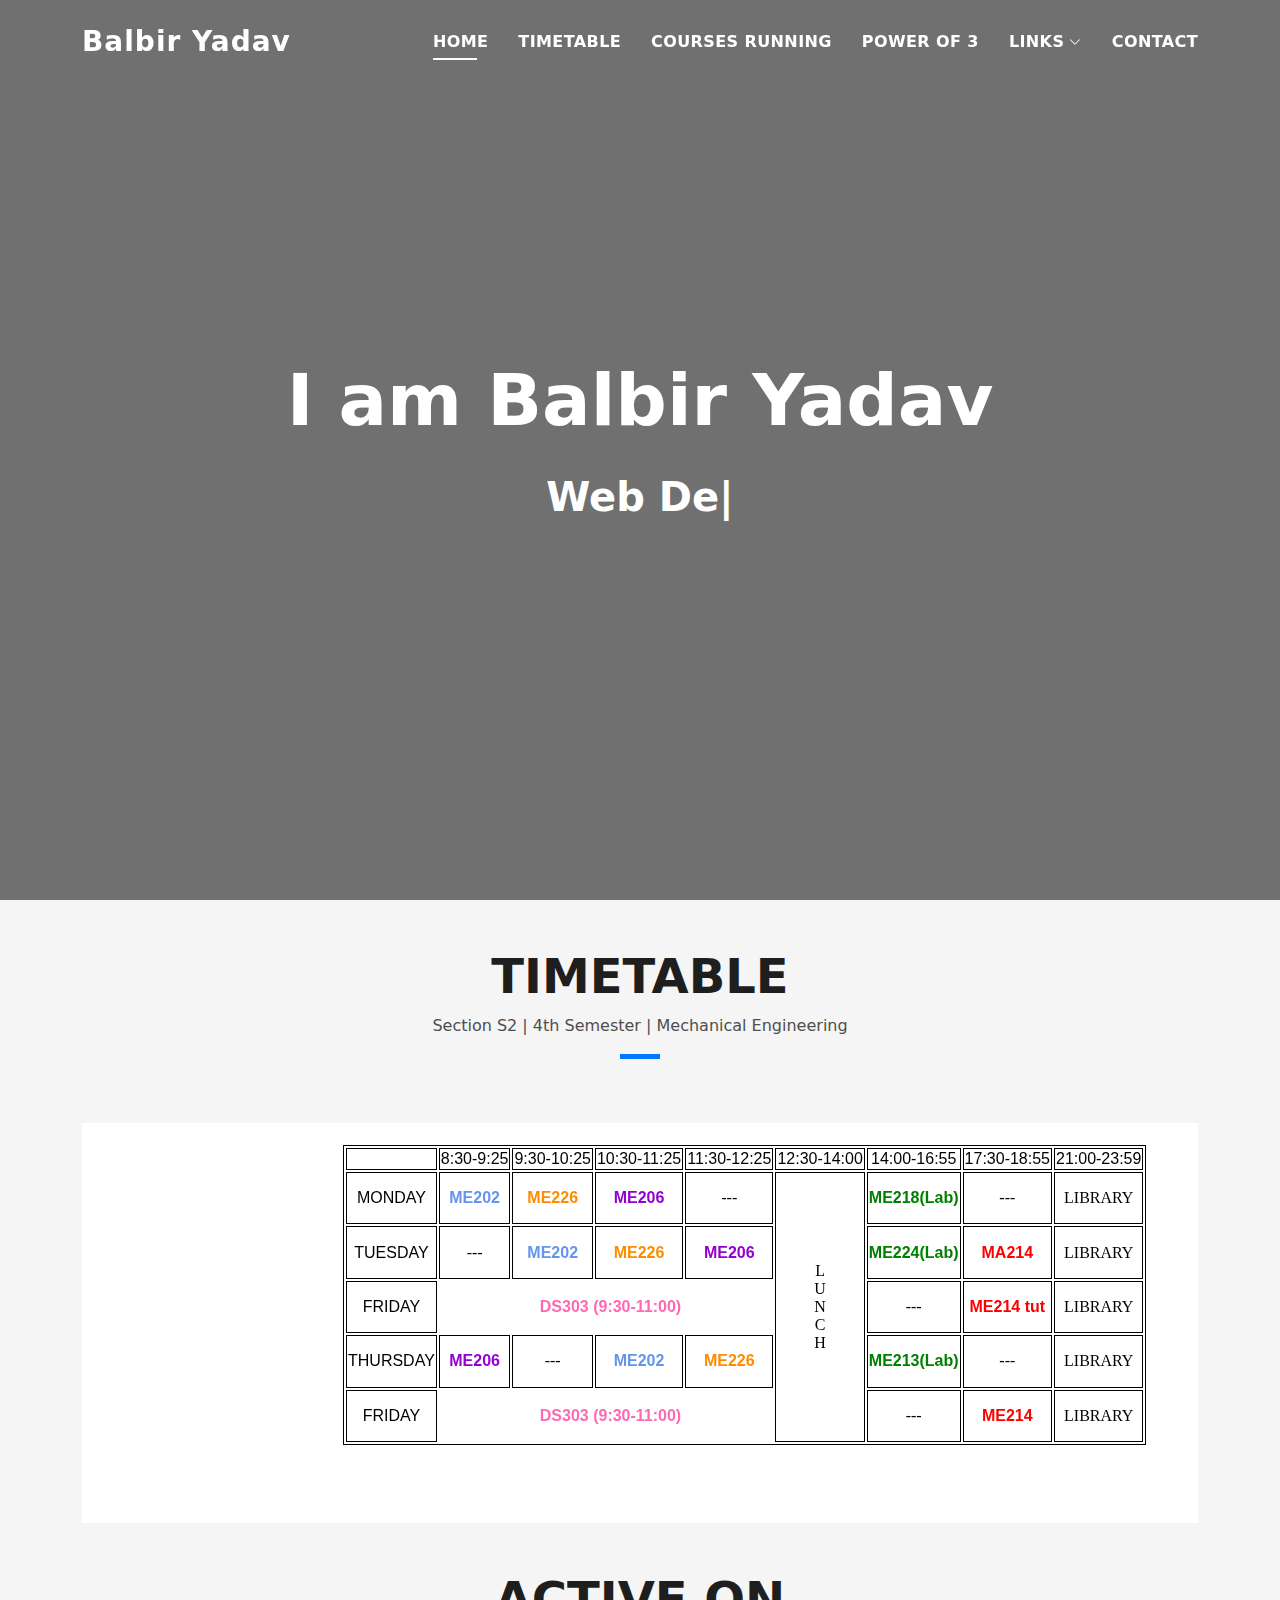
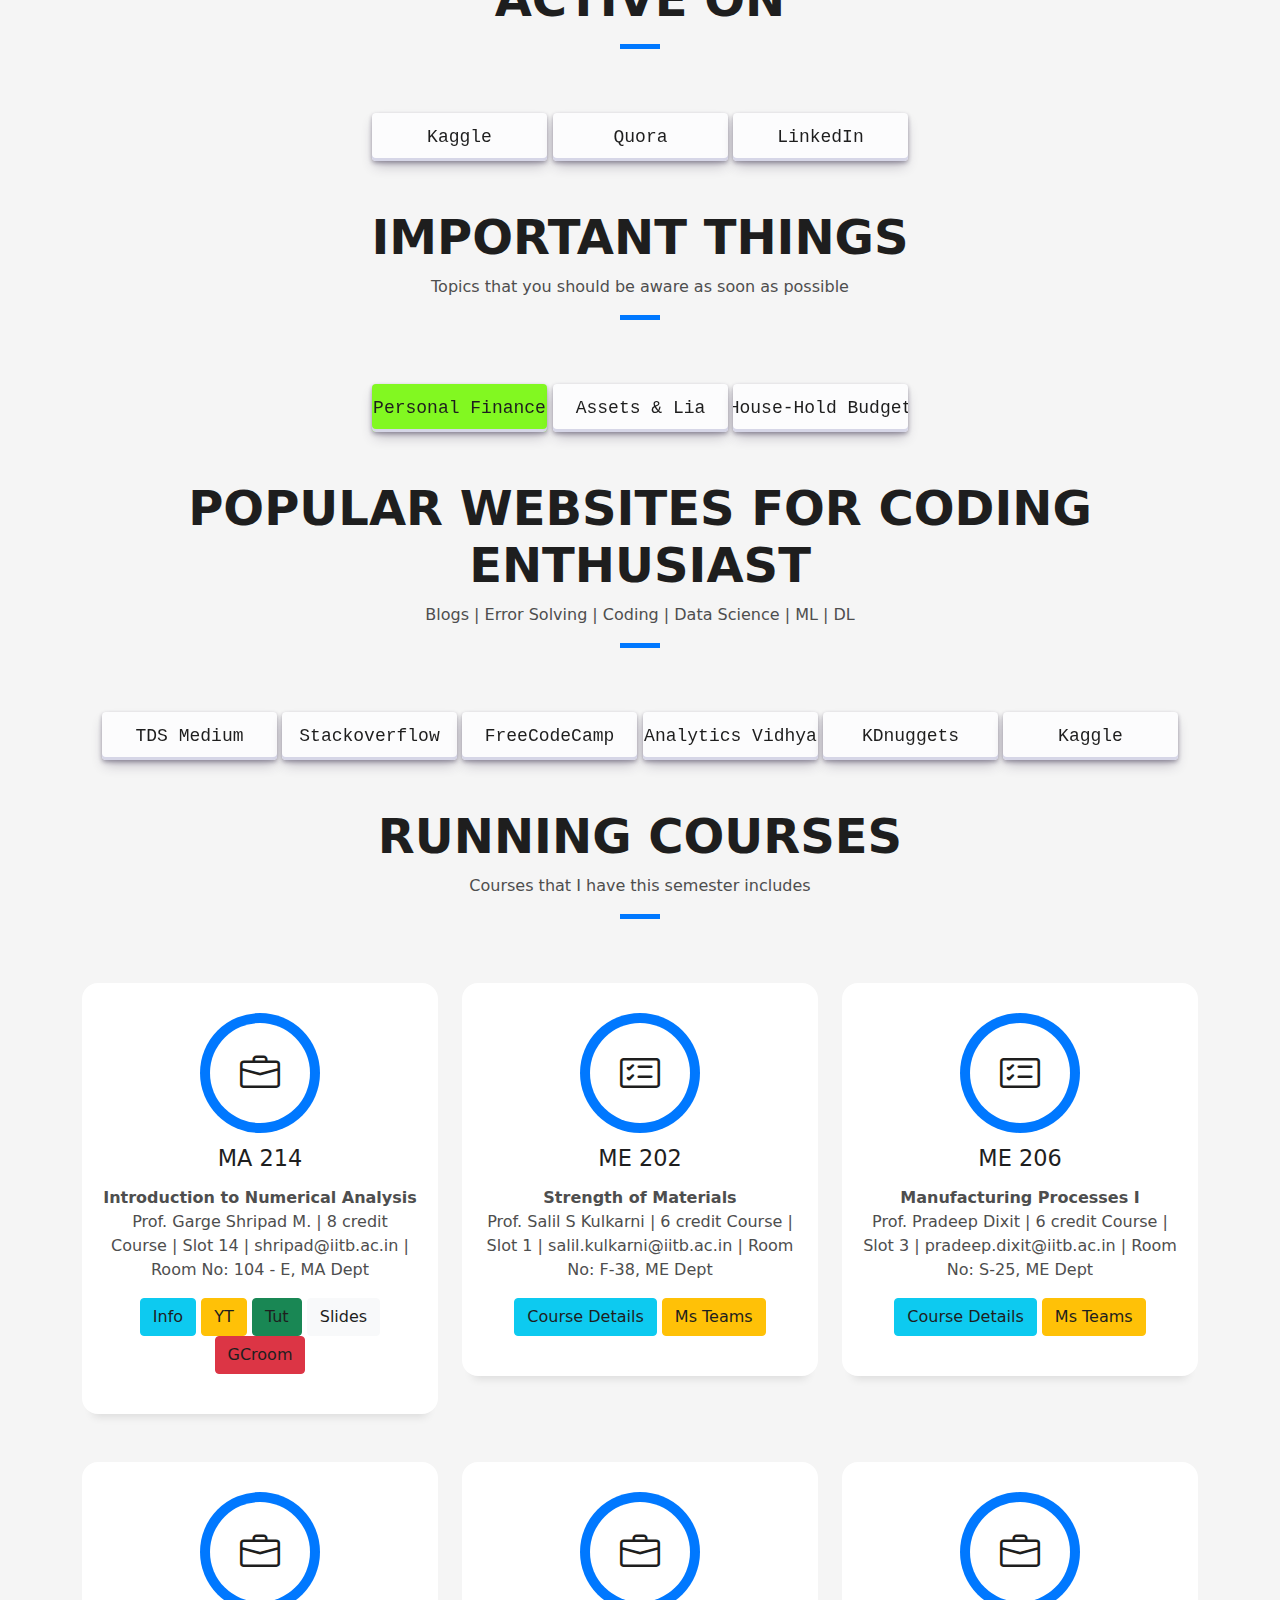
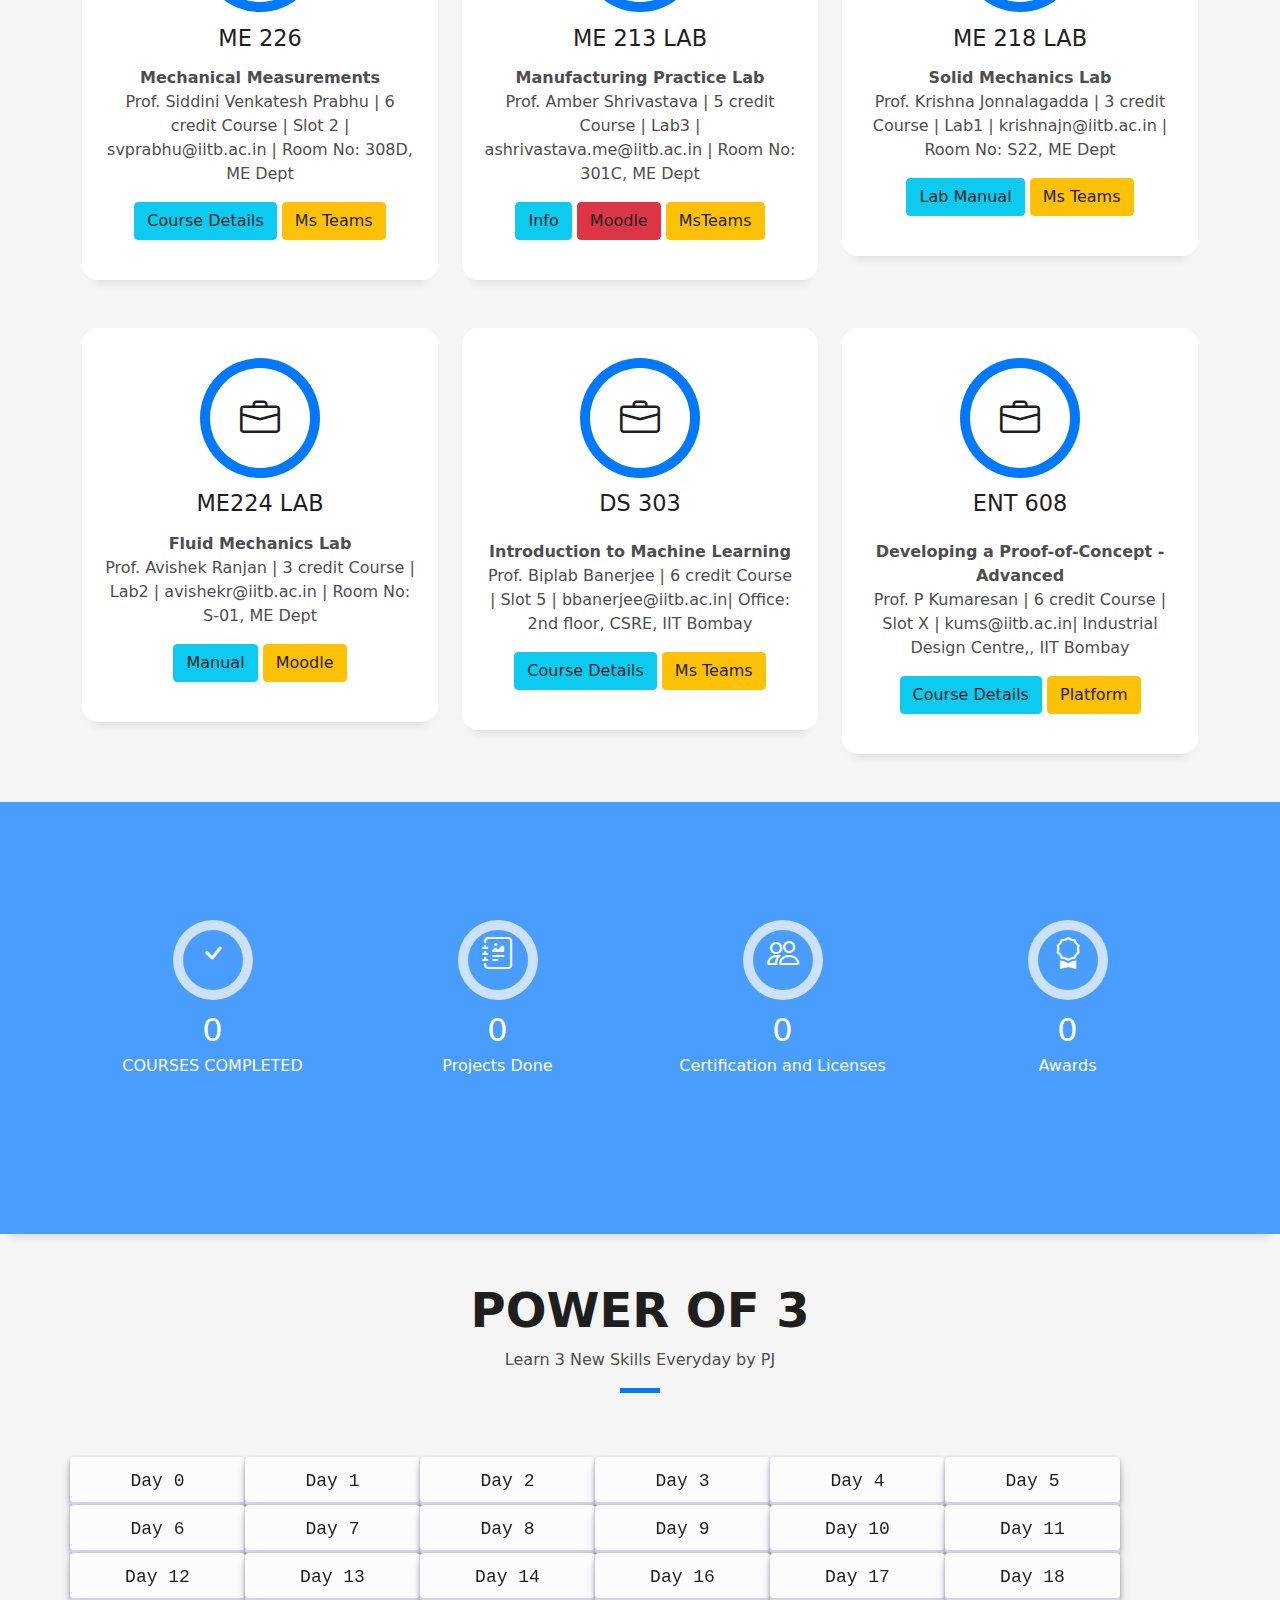
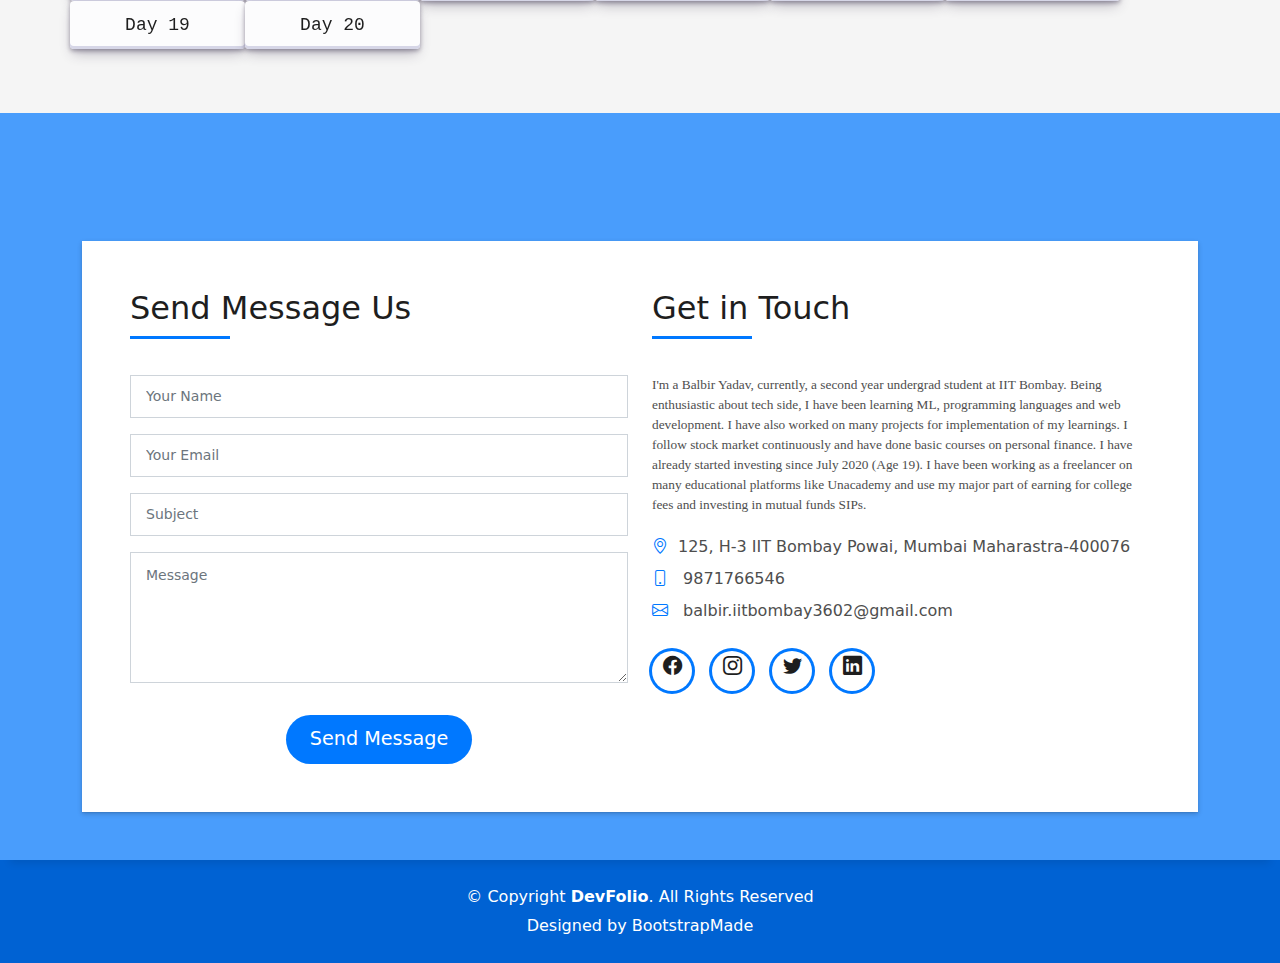
==== index.html @ 895560cc "project hosting" ====
<!DOCTYPE html>
<html lang="en">

<head>
  <meta charset="utf-8">
  <meta content="width=device-width, initial-scale=1.0" name="viewport">

  <title>Balbir Yadav</title>
  <meta content="" name="description">
  <meta content="" name="keywords">

  <!-- Favicons -->
  <link href="assets/img/favicon.png" rel="icon">
  <link href="assets/img/apple-touch-icon.png" rel="apple-touch-icon">

  <!-- Vendor CSS Files -->
  <link href="assets/vendor/bootstrap/css/bootstrap.min.css" rel="stylesheet">
  <link href="assets/vendor/bootstrap-icons/bootstrap-icons.css" rel="stylesheet">
  <link href="assets/vendor/glightbox/css/glightbox.min.css" rel="stylesheet">
  <link href="assets/vendor/swiper/swiper-bundle.min.css" rel="stylesheet">

  <!-- Template Main CSS File -->
  <link href="assets/css/style.css" rel="stylesheet">

  <script src="jquery.js"></script>
  <script>
    $(function () {
      $("#includedContent").load("Timetable.html");
    });
  </script>

</head>

<body>

  <!-- ======= Header ======= -->
  <header id="header" class="fixed-top">
    <div class="container d-flex align-items-center justify-content-between">

      <h1 class="logo"><a href="index.html">Balbir Yadav</a></h1>
      <!-- Uncomment below if you prefer to use an image logo -->
      <!-- <a href="index.html" class="logo"><img src="assets/img/logo.png" alt="" class="img-fluid"></a>-->

      <nav id="navbar" class="navbar">
        <ul>
          <li><a class="nav-link scrollto active" href="#hero">Home</a></li>
          <li><a class="nav-link scrollto " href="#timetable">Timetable</a></li>
          <li><a class="nav-link scrollto" href="#services">Courses Running</a></li>
          <li><a class="nav-link scrollto " href="#powerof3">Power of 3</a></li>
          <li class="dropdown"><a href="#"><span>Links</span> <i class="bi bi-chevron-down"></i></a>
            <ul>
              <li><a href="https://moodle.iitb.ac.in/">Moodle</a></li>
              <li class="dropdown"><a href="https://campus.placements.iitb.ac.in/"><span>Placement Cell</span> <i
                    class="bi bi-chevron-right"></i></a>
                <ul>
                  <li><a href="https://campus.placements.iitb.ac.in/">Resume Upload</a></li>
                  <li><a href="https://resume.devcom-iitb.org/login">RVP</a></li>
                  <li><a href="https://campus.placements.iitb.ac.in/blog/placement">Placement Blog</a></li>
                </ul>
              </li>
              <li><a href="">Moodle</a></li>
            </ul>
          </li>
        
          <li><a class="nav-link scrollto" href="#contact">Contact</a></li>
        </ul>
        <i class="bi bi-list mobile-nav-toggle"></i>
      </nav><!-- .navbar -->

    </div>
  </header><!-- End Header -->

  <!-- ======= Hero Section ======= -->
  <div id="hero" class="hero route bg-image" style="background-image: url(assets/img/hero-bg.jpg)">
    <div class="overlay-itro"></div>
    <div class="hero-content display-table">
      <div class="table-cell">
        <div class="container">
          <!--<p class="display-6 color-d">Hello, world!</p>-->
          <h1 class="hero-title mb-4">I am Balbir Yadav</h1>
          <p class="hero-subtitle"><span class="typed"
              data-typed-items="Web Developer, Coder, Freelencer,Data Analyst, Investor, Quoran, Unacademy Educator"></span>
          </p>
          <!-- <p class="pt-3"><a class="btn btn-primary btn js-scroll px-4" href="#about" role="button">Learn More</a></p> -->
        </div>
      </div>
    </div>
  </div><!-- End Hero Section -->

  <main id="main">

    <section id="timetable" class="services-mf pt-5 route">
      <div class="container">
        <div class="row">
          <div class="col-sm-12">
            <div class="title-box text-center">
              <h5 class="title-a">
                Timetable
              </h5>
              <p class="subtitle-a">
                Section S2 | 4th Semester | Mechanical Engineering
              </p>
              <div class="line-mf"></div>
            </div>
          </div>
          <iframe src="Timetable.html" seamless height="400px"></iframe>
        </div>
      </div>
    </section>

    <section id="timetable" class="services-mf pt-5 route">
      <div class="container">
        <div class="row">
          <div class="col-sm-12">
            <div class="title-box text-center">
              <h5 class="title-a">
                Active On
              </h5>
              <p class="subtitle-a">
                
              </p>
              <div class="line-mf"></div>
            </div>
          </div>
          <center>      
          <button class="button-30" role="button"><a href="https://www.kaggle.com/">Kaggle</a></button>
          <button class="button-30" role="button"><a href="https://www.quora.com/profile/Balbir-Yadav-28">Quora</a></button>
          <button class="button-30" role="button"><a href="https://www.linkedin.com/in/balbir-yadav-9775bb1b3/">LinkedIn</a></button>
        </center>

        </div>
      </div>
    </section>

    <section id="timetable" class="services-mf pt-5 route">
      <div class="container">
        <div class="row">
          <div class="col-sm-12">
            <div class="title-box text-center">
              <h5 class="title-a">
                Important Things
              </h5>
              <p class="subtitle-a">
                Topics that you should be aware as soon as possible
              </p>
              <div class="line-mf"></div>
            </div>
          </div>
          <center>
            <button class="button-30 " style="background-color: rgb(130, 248, 33)" role="button"><a href="https://www.bitpanda.com/academy/en/lessons/what-is-personal-finance-and-why-does-it-matter/">Personal Finance </a></button>
            <button class="button-30 " role="button"><a href="https://www.bitpanda.com/academy/en/lessons/what-are-assets-and-liabilities">Assets & Lia </a></button>
            <button class="button-30 " role="button"><a href="https://www.bitpanda.com/academy/en/lessons/what-are-assets-and-liabilities">House-Hold Budget </a></button>
          </center>

        </div>
      </div>
    </section>

    <section id="timetable" class="services-mf pt-5 route">
      <div class="container">
        <div class="row">
          <div class="col-sm-12">
            <div class="title-box text-center">
              <h5 class="title-a">
                Popular Websites for Coding Enthusiast 
              </h5>
              <p class="subtitle-a">
                Blogs | Error Solving | Coding | Data Science | ML | DL 
              </p>
              <div class="line-mf"></div>
            </div>
          </div>
          <center>
          <button class="button-30" role="button"><a href="https://towardsdatascience.com/">TDS Medium</a></button>
          <button class="button-30" role="button"><a href="https://stackoverflow.com/">Stackoverflow</a></button>
          <button class="button-30" role="button"><a href="https://www.freecodecamp.org/">FreeCodeCamp</a></button>
          <button class="button-30" role="button"><a href="https://www.analyticsvidhya.com/">Analytics Vidhya</a></button>
          <button class="button-30" role="button"><a href="https://www.kdnuggets.com/">KDnuggets</a></button>
          <button class="button-30" role="button"><a href="https://www.kaggle.com/">Kaggle</a></button>
        </center>

        </div>
      </div>
    </section>


    <!-- ======= Services Section ======= -->
    <section id="services" class="services-mf pt-5 route">
      <div class="container">
        <div class="row">
          <div class="col-sm-12">
            <div class="title-box text-center">
              <h3 class="title-a">
                Running Courses
              </h3>
              <p class="subtitle-a">
                Courses that I have this semester includes
              </p>
              <div class="line-mf"></div>
            </div>
          </div>
        </div>
        <div class="row">
          <div class="col-md-4">
            <div class="service-box">
              <div class="service-ico">
                <a href="https://moodle.iitb.ac.in/course/view.php?id=4099"><span class="ico-circle"><i
                      class="bi bi-briefcase"></i></span></a>
              </div>
              <div class="service-content">
                <h2 class="s-title">MA 214</h2>
                <p class="s-description text-center">
                  <b>Introduction to Numerical Analysis</b><br>
                  Prof. Garge Shripad M. | 8 credit Course | Slot 14 | shripad@iitb.ac.in | Room No: 104 - E, MA Dept
                  <br>
                </p>
                <button type="button" class="btn btn-info"><a href="">Info</a></button>
                <button type="button" class="btn btn-warning"><a
                    href="https://www.youtube.com/playlist?list=PL539RgB2xieIckZ3krJUPIfvJZyLTMDmH">YT</a></button>
                <button type="button" class="btn btn-success"><a
                    href="https://drive.google.com/drive/folders/1yRRPA5SJbF_L3fGii8_5k9xqkp34oUvi">Tut</a></button>
                <button type="button" class="btn btn-light"><a
                    href="https://drive.google.com/drive/folders/14QjSahH0LpHjuh7VNgtxI-YirL4HOBaV">Slides</a></button>
                <button type="button" class="btn btn-danger"><a
                    href="https://classroom.google.com/u/3/c/NDUwMjY3OTk3MDEx">GCroom</a></button>
              </div>
            </div>
          </div>
          <div class="col-md-4">
            <div class="service-box">
              <div class="service-ico">
                <a href="https://moodle.iitb.ac.in/course/view.php?id=4103"><span class="ico-circle"><i
                      class="bi bi-card-checklist"></i></span></a>
              </div>
              <div class="service-content">
                <h2 class="s-title">ME 202</h2>
                <p class="s-description text-center">
                  <b>Strength of Materials</b><br>
                  Prof. Salil S Kulkarni | 6 credit Course | Slot 1 | salil.kulkarni@iitb.ac.in | Room No: F-38, ME Dept
                  <br>
                </p>
                <button type="button" class="btn btn-info"><a
                    href="https://iitbacin.sharepoint.com/:b:/r/sites/ME202-S2/Class%20Materials/0-CourseInfo.pdf?csf=1&web=1&e=QYvjB8">Course
                    Details</a></button>
                <button type="button" class="btn btn-warning"><a
                    href="https://teams.microsoft.com/l/team/19%3a4HVOB16cKMITfHiJlU06Z7sRDUIY8OrIubEXxvFJ2GM1%40thread.tacv2/conversations?groupId=3d5265f5-8826-4a65-bd75-91f085edaecf&tenantId=403ee5f4-55b3-45cd-8ae2-824be887a075">Ms
                    Teams</a></button>
              </div>
            </div>
          </div>
          <div class="col-md-4">
            <div class="service-box">
              <div class="service-ico">
                <a href="https://moodle.iitb.ac.in/course/view.php?id=4106"><span class="ico-circle"><i
                      class="bi bi-card-checklist"></i></span></a>
              </div>
              <div class="service-content">
                <h2 class="s-title">ME 206</h2>
                <p class="s-description text-center">
                  <b>Manufacturing Processes I</b><br>
                  Prof. Pradeep Dixit | 6 credit Course | Slot 3 | pradeep.dixit@iitb.ac.in | Room No: S-25, ME Dept
                  <br>
                </p>
                <button type="button" class="btn btn-info"><a
                    href="https://iitbacin.sharepoint.com/:b:/s/ME206_S2_2021copy/EcTXm8NwPnlEixqJZSUwGYQBkBdAPph8rxEN5nNQZv9hXA?e=4uvw96">Course
                    Details</a></button>
                <button type="button" class="btn btn-warning"><a
                    href="https://teams.microsoft.com/l/team/19%3aBrZahZrkKmFoOaaRvqcNyz0DXltOaR9lP2F5kB0hBEw1%40thread.tacv2/conversations?groupId=3bc3d544-6f0b-4986-b98f-aeb59b1cb935&tenantId=403ee5f4-55b3-45cd-8ae2-824be887a075">Ms
                    Teams</a></button>
              </div>
            </div>
          </div>
          <div class="col-md-4">
            <div class="service-box">
              <div class="service-ico">
                <a href="https://moodle.iitb.ac.in/course/view.php?id=4112"><span class="ico-circle"><i
                      class="bi bi-briefcase"></i></span></a>
              </div>
              <div class="service-content">
                <h2 class="s-title">ME 226</h2>
                <p class="s-description text-center">
                  <b>Mechanical Measurements</b><br>
                  Prof. Siddini Venkatesh Prabhu | 6 credit Course | Slot 2 | svprabhu@iitb.ac.in | Room No: 308D, ME
                  Dept <br>
                </p>
                <button type="button" class="btn btn-info"><a
                    href="https://iitbacin.sharepoint.com/:b:/r/sites/ME226Section2/Class%20Materials/IntroductoryvideoMM2021spring.pdf?csf=1&web=1&e=C5Kxmm">Course
                    Details</a></button>
                <button type="button" class="btn btn-warning"><a
                    href="https://teams.microsoft.com/l/team/19%3a7XUa28w857pkQLN_CsNatNs9Iaekj-wBA1k_i4tkun41%40thread.tacv2/conversations?groupId=10214044-e018-4f98-a25d-c6b52542f283&tenantId=403ee5f4-55b3-45cd-8ae2-824be887a075">Ms
                    Teams</a></button>
              </div>
            </div>
          </div>
          <div class="col-md-4">
            <div class="service-box">
              <div class="service-ico">
                <a href="https://moodle.iitb.ac.in/course/view.php?id=3841"><span class="ico-circle"><i
                      class="bi bi-briefcase"></i></span></a>
              </div>
              <div class="service-content">
                <h2 class="s-title">ME 213 Lab</h2>
                <p class="s-description text-center">
                  <b>Manufacturing Practice Lab</b><br>
                  Prof. Amber Shrivastava | 5 credit Course | Lab3 | ashrivastava.me@iitb.ac.in | Room No: 301C, ME Dept
                  <br>
                </p>
                <button type="button" class="btn btn-info"><a
                    href="https://moodle.iitb.ac.in/pluginfile.php/272509/mod_resource/content/0/ME_213_assignement_guidelines_2021_22.pdf">Info</a></button>
                <button type="button" class="btn btn-danger"><a
                    href="https://moodle.iitb.ac.in/course/view.php?id=3841">Moodle</a></button>
                <button type="button" class="btn btn-warning"><a
                    href="https://teams.microsoft.com/l/team/19%3avEGc7l3SaS5N2PGP5U-ZEOvnCJ8X_StZuKsCSFcJWQU1%40thread.tacv2/conversations?groupId=21234d22-05eb-4888-8e96-289633963151&tenantId=403ee5f4-55b3-45cd-8ae2-824be887a075">MsTeams</a></button>
              </div>
            </div>
          </div>
          <div class="col-md-4">
            <div class="service-box">
              <div class="service-ico">
                <a href="https://moodle.iitb.ac.in/course/view.php?id=4109"><span class="ico-circle"><i
                      class="bi bi-briefcase"></i></span></a>
              </div>
              <div class="service-content">
                <h2 class="s-title">ME 218 Lab</h2>
                <p class="s-description text-center">
                  <b>Solid Mechanics Lab</b><br>
                  Prof. Krishna Jonnalagadda | 3 credit Course | Lab1 | krishnajn@iitb.ac.in | Room No: S22, ME Dept
                  <br>
                </p>
                <button type="button" class="btn btn-info"><a
                    href="https://iitbacin.sharepoint.com/sites/ME218SolidMechanicsLab/Shared%20Documents/Announcements/ME218-Manual-2022-v1.pdf">Lab
                    Manual</a></button>
                <button type="button" class="btn btn-warning"><a
                    href="https://teams.microsoft.com/l/team/19%3aMrRarJ6G-QXZ2RRRwXt-5uW6cmaYrbNskU6x42mJ3oY1%40thread.tacv2/conversations?groupId=1c778ff4-1856-4bb3-9419-d49ddf3afc28&tenantId=403ee5f4-55b3-45cd-8ae2-824be887a075">Ms
                    Teams</a></button>
              </div>
            </div>
          </div>
          <div class="col-md-4">
            <div class="service-box">
              <div class="service-ico">
                <a href="https://moodle.iitb.ac.in/course/view.php?id=3844"><span class="ico-circle"><i
                      class="bi bi-briefcase"></i></span></a>
              </div>
              <div class="service-content">
                <h2 class="s-title">ME224 Lab</h2>
                <p class="s-description text-center">
                  <b>Fluid Mechanics Lab</b><br>
                  Prof. Avishek Ranjan | 3 credit Course | Lab2 | avishekr@iitb.ac.in | Room No: S-01, ME Dept <br>
                </p>
                <button type="button" class="btn btn-info"><a
                    href="https://moodle.iitb.ac.in/pluginfile.php/271163/mod_resource/content/1/FM%20Lab%20Manual_2022.pdf">Manual</a></button>
                <button type="button" class="btn btn-warning"><a
                    href="https://moodle.iitb.ac.in/course/view.php?id=3844">Moodle</a></button>
              </div>
            </div>
          </div>

          <div class="col-md-4">
            <div class="service-box">
              <div class="service-ico">
                <a href="https://moodle.iitb.ac.in/course/view.php?id=4257"><span class="ico-circle"><i
                      class="bi bi-briefcase"></i></span></a>
              </div>
              <div class="service-content">
                <h2 class="s-title">DS 303</h2>
                <p class="s-description text-center"></p>
                <b>Introduction to Machine Learning</b><br>
                Prof. Biplab Banerjee | 6 credit Course | Slot 5 | bbanerjee@iitb.ac.in| Office: 2nd floor, CSRE, IIT
                Bombay
                <br>
                </p>
                <button type="button" class="btn btn-info"><a
                    href="https://www.minds.iitb.ac.in/index.php/academics?id=22">Course Details</a></button>
                <button type="button" class="btn btn-warning"><a
                    href="https://teams.microsoft.com/l/team/19%3aDCgfbdV8aMddqQf7elAH96BNyWgbRh8ZGDQKXb5LRJs1%40thread.tacv2/conversations?groupId=a6276067-45c7-4ee3-a9c4-b67cf5b960ab&tenantId=403ee5f4-55b3-45cd-8ae2-824be887a075">Ms
                    Teams</a></button>
              </div>
            </div>
          </div>

          <div class="col-md-4">
            <div class="service-box">
              <div class="service-ico">
                <a href="https://moodle.iitb.ac.in/course/view.php?id=3662"><span class="ico-circle"><i
                      class="bi bi-briefcase"></i></span></a>
              </div>
              <div class="service-content">
                <h2 class="s-title">ENT 608</h2>
                <p class="s-description text-center"></p>
                <b>Developing a Proof-of-Concept - Advanced</b><br>
                Prof. P Kumaresan | 6 credit Course | Slot X | kums@iitb.ac.in| Industrial Design Centre,, IIT Bombay
                <br>
                </p>
                <button type="button" class="btn btn-info"><a href="">Course Details</a></button>
                <button type="button" class="btn btn-warning"><a href="">Platform</a></button>
              </div>
            </div>
          </div>
        </div>
      </div>
    </section><!-- End Services Section -->





    <!-- ======= Counter Section ======= -->
    <div class="section-counter paralax-mf bg-image" style="background-image: url(assets/img/counters-bg.jpg)">
      <div class="overlay-mf"></div>
      <div class="container position-relative">
        <div class="row">
          <div class="col-sm-3 col-lg-3">
            <div class="counter-box counter-box pt-4 pt-md-0">
              <div class="counter-ico">
                <span class="ico-circle"><i class="bi bi-check"></i></span>
              </div>
              <div class="counter-num">
                <p data-purecounter-start="0" data-purecounter-end="17" data-purecounter-duration="1"
                  class="counter purecounter"></p>
                <span class="counter-text">COURSES COMPLETED</span>
              </div>
            </div>
          </div>
          <div class="col-sm-3 col-lg-3">
            <div class="counter-box pt-4 pt-md-0">
              <div class="counter-ico">
                <span class="ico-circle"><i class="bi bi-journal-richtext"></i></span>
              </div>
              <div class="counter-num">
                <p data-purecounter-start="0" data-purecounter-end="6" data-purecounter-duration="1"
                  class="counter purecounter"></p>
                <span class="counter-text">Projects Done</span>
              </div>
            </div>
          </div>
          <div class="col-sm-3 col-lg-3">
            <div class="counter-box pt-4 pt-md-0">
              <div class="counter-ico">
                <span class="ico-circle"><i class="bi bi-people"></i></span>
              </div>
              <div class="counter-num">
                <p data-purecounter-start="0" data-purecounter-end="10" data-purecounter-duration="1"
                  class="counter purecounter"></p>
                <span class="counter-text">Certification and Licenses</span>
              </div>
            </div>
          </div>
          <div class="col-sm-3 col-lg-3">
            <div class="counter-box pt-4 pt-md-0">
              <div class="counter-ico">
                <span class="ico-circle"><i class="bi bi-award"></i></span>
              </div>
              <div class="counter-num">
                <p data-purecounter-start="0" data-purecounter-end="4" data-purecounter-duration="1"
                  class="counter purecounter"></p>
                <span class="counter-text">Awards</span>
              </div>
            </div>
          </div>
        </div>
      </div>
    </div><!-- End Counter Section -->



    <section id="powerof3" class="services-mf pt-5 route">
      <div class="container">
        <div class="row">
          <div class="col-sm-12">
            <div class="title-box text-center">
              <h5 class="title-a">
                Power of 3
              </h5>
              <p class="subtitle-a">
                Learn 3 New Skills Everyday by PJ
              </p>
              <div class="line-mf"></div>
            </div>
          </div>
          <!-- HTML !-->
          <button class="button-30" role="button"><a href="https://wiry-blackbird-65a.notion.site/Jan-03-Resume-tips-Word-Template-ML-Project-Useful-Sites-for-ML-25e7f13ee9ea48e8983bf1efef166cbc">Day 0</a></button>
          <button class="button-30" role="button"><a href="https://wiry-blackbird-65a.notion.site/Jan-04-Interview-Tips-Deep-Learning-Intro-Cryptocurrency-c6718384839049e9b4460131e72eaa86">Day 1</a></button>
          <button class="button-30" role="button"><a href="https://wiry-blackbird-65a.notion.site/Jan-05-Asymptotic-Analysis-SQL-Intro-Live-Chat-App-in-1-hour-372d154a2dc94150b07d6d1becbcdaad">Day 2</a></button>
          <button class="button-30" role="button"><a href="https://wiry-blackbird-65a.notion.site/Jan-06-Jupyter-Colab-Tutorial-Live-sketch-in-6-minutes-Scraping-Web-data-848e1d9b451142d49bfad3f9c3af2b8b">Day 3</a></button>
          <button class="button-30" role="button"><a href="https://wiry-blackbird-65a.notion.site/Jan-07-Understanding-Neural-Networks-Coding-practice-platforms-MLOps-DVC-863b4f2f300b4643b829d24912f402e5">Day 4</a></button>
          <button class="button-30" role="button"><a href="https://wiry-blackbird-65a.notion.site/Jan-08-PPT-making-OBS-Paper-Reading-80b6fd776d3045d187bb24d41daf0e9b">Day 5</a></button>
          <button class="button-30" role="button"><a href="https://wiry-blackbird-65a.notion.site/Jan-10-Project-Report-Making-Deep-Learning-in-Python-Computer-Vision-Projects-d726733bc9324272be08575c5f1aaa61">Day 6</a></button>
          <button class="button-30" role="button"><a href="https://wiry-blackbird-65a.notion.site/Jan-11-Github-Google-Colab-Forms-Doing-Projects-under-Profs-b28744cf6be84b97839be62f0afd4dd0">Day 7</a></button>
          <button class="button-30" role="button"><a href="https://wiry-blackbird-65a.notion.site/Jan-12-Natural-Language-Processing-NLP-GANs-Deploying-Keras-models-481922b0991b4403bb2f85e242b929d9">Day 8</a></button>
          <button class="button-30" role="button"><a href="https://wiry-blackbird-65a.notion.site/Jan-13-Intro-to-Web-Dev-Video-editing-Intro-to-Node-JS-195a7e9cf02743a287f9b34d6b81f360">Day 9</a></button>
          <button class="button-30" role="button"><a href="https://wiry-blackbird-65a.notion.site/Jan-14-Intro-to-Hadoop-Intro-to-React-Building-3D-Website-baffed5a68494966921607bfdc1e5bd2">Day 10</a></button>
          <button class="button-30" role="button"><a href="https://wiry-blackbird-65a.notion.site/Jan-15-Intro-to-Python-Intro-to-DSA-Intro-to-DevOps-613e8abaded3457199729326a1bf51ae">Day 11</a></button>
          <button class="button-30" role="button"><a href="https://wiry-blackbird-65a.notion.site/Jan-17-Making-interactive-graphs-ML-Model-Maths-React-Projects-43fda291f2624c55a5f4767cba1d110b">Day 12</a></button>
          <button class="button-30" role="button"><a href="https://wiry-blackbird-65a.notion.site/Jan-18-Intro-to-Blockchain-Computer-Networks-Gradio-Building-web-UI-for-ML-Apps-162f02f221314f70bdc84fa806cf05c4">Day 13</a></button>
          <button class="button-30" role="button"><a href="https://wiry-blackbird-65a.notion.site/Jan-19-Multi-Core-ML-Facial-Recognition-Project-Short-intro-to-Android-App-Dev-c8812044bb1042bf9d112db48c973c06">Day 14</a></button>
          <button class="button-30" role="button"><a href="https://wiry-blackbird-65a.notion.site/Jan-20-DSA-concepts-and-practice-Books-AI-Proctoring-System-Project-Kalman-Filter-a212addd2f84446f8caddcddc458029e">Day 16</a></button>
          <button class="button-30" role="button"><a href="https://wiry-blackbird-65a.notion.site/Jan-21-XL-New-ML-of-2022-Integrating-Notion-tables-in-React-Supervised-Learning-7f67d723e2fd424ab64f5ca2543a8097">Day 17</a></button>
          <button class="button-30" role="button"><a href="https://wiry-blackbird-65a.notion.site/Jan-22-System-Design-crash-course-Data-Science-Project-Datasets-Improving-Excel-Charts-b8a3dec6212046f991e614dc729d0b83">Day 18</a></button>
          <button class="button-30" role="button"><a href="">Day 19</a></button>
          <button class="button-30" role="button"><a href="">Day 20</a></button>
          <!-- <button class="button-30" role="button"><a href="">Day 21</a></button>
          <button class="button-30" role="button"><a href="">Day 22</a></button>
          <button class="button-30" role="button"><a href="">Day 23</a></button> -->

         

         <style>
          .button-30 {
          width: 175px;
          align-items: center;
          appearance: none;
          background-color: #FCFCFD;
          border-radius: 4px;
          border-width: 0;
          box-shadow: rgba(45, 35, 66, 0.4) 0 2px 4px,rgba(45, 35, 66, 0.3) 0 7px 13px -3px,#D6D6E7 0 -3px 0 inset;
          box-sizing: border-box;
          color: #36395A;
          cursor: pointer;
          display: inline-flex;
          font-family: "JetBrains Mono",monospace;
          height: 48px;
          justify-content: center;
          line-height: 1;
          list-style: none;
          overflow: hidden;
          padding-left: 16px;
          padding-right: 16px;
          position: relative;
          text-align: left;
          text-decoration: none;
          transition: box-shadow .15s,transform .15s;
          user-select: none;
          -webkit-user-select: none;
          touch-action: manipulation;
          white-space: nowrap;
          will-change: box-shadow,transform;
          font-size: 18px;
          }

          .button-30:focus {
          box-shadow: #D6D6E7 0 0 0 1.5px inset, rgba(45, 35, 66, 0.4) 0 2px 4px, rgba(45, 35, 66, 0.3) 0 7px 13px -3px,
          #D6D6E7 0 -3px 0 inset;
          }

          .button-30:hover {
          box-shadow: rgba(45, 35, 66, 0.4) 0 4px 8px, rgba(45, 35, 66, 0.3) 0 7px 13px -3px, #D6D6E7 0 -3px 0 inset;
          transform: translateY(-2px);
          }

          .button-30:active {
          box-shadow: #D6D6E7 0 3px 7px inset;
          transform: translateY(2px);
          }
          </style>
        </div>
      </div>
    </section>


   
    <!-- ======= Contact Section ======= -->
    <section id="contact" class="paralax-mf footer-paralax bg-image sect-mt4 route"
      style="background-image: url(assets/img/overlay-bg.jpg)">
      <div class="overlay-mf"></div>
      <div class="container">
        <div class="row">
          <div class="col-sm-12">
            <div class="contact-mf">
              <div id="contact" class="box-shadow-full">
                <div class="row">
                  <div class="col-md-6">
                    <div class="title-box-2">
                      <h5 class="title-left">
                        Send Message Us
                      </h5>
                    </div>
                    <div>
                      <form action="forms/contact.php" method="post" role="form" class="php-email-form">
                        <div class="row">
                          <div class="col-md-12 mb-3">
                            <div class="form-group">
                              <input type="text" name="name" class="form-control" id="name" placeholder="Your Name"
                                required>
                            </div>
                          </div>
                          <div class="col-md-12 mb-3">
                            <div class="form-group">
                              <input type="email" class="form-control" name="email" id="email" placeholder="Your Email"
                                required>
                            </div>
                          </div>
                          <div class="col-md-12 mb-3">
                            <div class="form-group">
                              <input type="text" class="form-control" name="subject" id="subject" placeholder="Subject"
                                required>
                            </div>
                          </div>
                          <div class="col-md-12">
                            <div class="form-group">
                              <textarea class="form-control" name="message" rows="5" placeholder="Message"
                                required></textarea>
                            </div>
                          </div>
                          <div class="col-md-12 text-center my-3">
                            <div class="loading">Loading</div>
                            <div class="error-message"></div>
                            <div class="sent-message">Your message has been sent. Thank you!</div>
                          </div>
                          <div class="col-md-12 text-center">
                            <button type="submit" class="button button-a button-big button-rouded">Send Message</button>
                          </div>
                        </div>
                      </form>
                    </div>
                  </div>
                  <div class="col-md-6">
                    <div class="title-box-2 pt-4 pt-md-0">
                      <h5 class="title-left">
                        Get in Touch
                      </h5>
                    </div>
                    <div class="more-info">
                      <p class="lead"
                        style="font-family: 'Times New Roman', Times, serif;word-spacing: normal;font-size: smaller;">
                        I'm a Balbir Yadav, currently, a second year undergrad student at IIT Bombay.
                        Being enthusiastic about tech side, I have been learning ML, programming languages and web
                        development. I have also worked on many projects for implementation of my learnings.
                        I follow stock market continuously and have done basic courses on personal finance. I have
                        already started investing since July 2020 (Age 19).
                        I have been working as a freelancer on many educational platforms like Unacademy and use my
                        major part of earning for college fees and investing in mutual funds SIPs.

                      </p>
                      <ul class="list-ico">
                        <li><span class="bi bi-geo-alt"></span>125, H-3 IIT Bombay Powai, Mumbai Maharastra-400076</li>
                        <li><span class="bi bi-phone"></span> 9871766546</li>
                        <li><span class="bi bi-envelope"></span> balbir.iitbombay3602@gmail.com</li>
                      </ul>
                    </div>
                    <div class="socials">
                      <ul>
                        <li><a href="https://www.facebook.com/Balbir.iitb/"><span class="ico-circle"><i
                                class="bi bi-facebook"></i></span></a></li>
                        <li><a href="https://www.instagram.com/_yadav.balbir/"><span class="ico-circle"><i
                                class="bi bi-instagram"></i></span></a></li>
                        <li><a href=""><span class="ico-circle"><i class="bi bi-twitter"></i></span></a></li>
                        <li><a href="https://www.linkedin.com/in/balbir-yadav-9775bb1b3/"><span class="ico-circle"><i
                                class="bi bi-linkedin"></i></span></a></li>
                      </ul>
                    </div>
                  </div>
                </div>
              </div>
            </div>
          </div>
        </div>
      </div>
    </section><!-- End Contact Section -->

  </main><!-- End #main -->

  <!-- ======= Footer ======= -->
  <footer>
    <div class="container">
      <div class="row">
        <div class="col-sm-12">
          <div class="copyright-box">
            <p class="copyright">&copy; Copyright <strong>DevFolio</strong>. All Rights Reserved</p>
            <div class="credits">
              <!--
              All the links in the footer should remain intact.
              You can delete the links only if you purchased the pro version.
              Licensing information: https://bootstrapmade.com/license/
              Purchase the pro version with working PHP/AJAX contact form: https://bootstrapmade.com/buy/?theme=DevFolio
            -->
              Designed by <a href="https://bootstrapmade.com/">BootstrapMade</a>
            </div>
          </div>
        </div>
      </div>
    </div>
  </footer><!-- End  Footer -->

  <div id="preloader"></div>
  <a href="#" class="back-to-top d-flex align-items-center justify-content-center"><i
      class="bi bi-arrow-up-short"></i></a>

  <!-- Vendor JS Files -->
  <script src="assets/vendor/purecounter/purecounter.js"></script>
  <script src="assets/vendor/bootstrap/js/bootstrap.bundle.min.js"></script>
  <script src="assets/vendor/glightbox/js/glightbox.min.js"></script>
  <script src="assets/vendor/swiper/swiper-bundle.min.js"></script>
  <script src="assets/vendor/typed.js/typed.min.js"></script>
  <script src="assets/vendor/php-email-form/validate.js"></script>

  <!-- Template Main JS File -->
  <script src="assets/js/main.js"></script>

</body>

</html>
---- assets/css/style.css ----
/*--------------------------------------------------------------
# General
--------------------------------------------------------------*/
body {
  background-color: #f5f5f5;
  color: #4e4e4e;
}

h1,
h2,
h3,
h4,
h5,
h6 {
  color: #1e1e1e;
}

a {
  color: #1e1e1e;
  text-decoration: none;
  transition: all 0.5s ease-in-out;
}
a:hover {
  color: #0078ff;
  text-decoration: none;
  transition: all 0.5s ease-in-out;
}

.p-r {
  position: relative;
}

.color-a {
  text-decoration: none;
  color: #0078ff;
}

.color-d {
  color: #f5f5f5;
}

.color-text-a {
  text-decoration: none;
  color: #4e4e4e;
}

.box-shadow, .card-blog, .work-box, .service-box, .paralax-mf {
  box-shadow: 0 13px 8px -10px rgba(0, 0, 0, 0.1);
}

.box-shadow-a, .button:hover {
  text-decoration: none;
  box-shadow: 0 0 0 4px #cde1f8;
}

.display-5 {
  font-size: 2.5rem;
  font-weight: 300;
  line-height: 1.1;
}

.display-6 {
  font-size: 2rem;
  font-weight: 300;
  line-height: 1.1;
}

.avatar {
  width: 32px;
  height: 32px;
  margin-right: 4px;
  overflow: hidden;
}

.bg-image {
  background-repeat: no-repeat;
  background-attachment: fixed;
  background-size: cover;
  background-position: center center;
}
@media (max-width: 1024px) {
  .bg-image {
    background-attachment: scroll;
  }
}

.overlay-mf {
  background-color: #0078ff;
}

.overlay-mf {
  position: absolute;
  top: 0;
  left: 0px;
  padding: 0;
  height: 100%;
  width: 100%;
  opacity: 0.7;
}

.paralax-mf {
  position: relative;
  padding: 8rem 0;
}

.display-table {
  width: 100%;
  height: 100%;
  display: table;
}

.table-cell {
  display: table-cell;
  vertical-align: middle;
}

/*--/ Sections /--*/
.sect-4 {
  padding: 4rem 0;
}

.sect-pt4 {
  padding-top: 4rem;
}

.sect-mt4 {
  margin-top: 4rem;
}

/*--/ Title s /--*/
.title-s {
  font-weight: 600;
  color: #1e1e1e;
  font-size: 1.1rem;
}

/*--/ Title A /--*/
.title-box {
  margin-bottom: 4rem;
}

.title-a {
  text-decoration: none;
  font-size: 3rem;
  font-weight: bold;
  text-transform: uppercase;
}

.subtitle-a {
  text-decoration: none;
  color: #4e4e4e;
}

.line-mf {
  width: 40px;
  height: 5px;
  background-color: #0078ff;
  margin: 0 auto;
}

/*--/ Title Left /--*/
.title-box-2 {
  margin-bottom: 3rem;
}

.title-left {
  font-size: 2rem;
  position: relative;
}
.title-left:before {
  content: "";
  position: absolute;
  height: 3px;
  background-color: #0078ff;
  width: 100px;
  bottom: -12px;
}

/*------/ Box /------*/
.box-pl2 {
  padding-left: 2rem;
}

.box-shadow-full {
  padding: 3rem 1.25rem;
  position: relative;
  background-color: #fff;
  margin-bottom: 3rem;
  z-index: 2;
  box-shadow: 0 1px 1px 0 rgba(0, 0, 0, 0.06), 0 2px 5px 0 rgba(0, 0, 0, 0.2);
}
@media (min-width: 768px) {
  .box-shadow-full {
    padding: 3rem;
  }
}

/*------/ Socials /------*/
.socials {
  padding: 1.5rem 0;
}
.socials ul li {
  display: inline-block;
}
.socials .ico-circle {
  height: 40px;
  width: 40px;
  font-size: 1.2rem;
  border-radius: 50%;
  line-height: 1.6;
  margin: 0 15px 0 0;
  box-shadow: 0 0 0 3px #0078ff;
  transition: all 500ms ease;
}
.socials .ico-circle:hover {
  background-color: #0078ff;
  color: #fff;
  box-shadow: 0 0 0 3px #cde1f8;
  transition: all 500ms ease;
}

/*------/ Ul resect /------*/
.ul-resect, .widget-tags ul, .widget-sidebar .list-sidebar, .box-comments .list-comments, .blog-wrapper .post-meta ul, .list-ico, .socials ul {
  list-style: none;
  padding-left: 0;
  margin-bottom: 0;
}

.list-ico {
  line-height: 2;
}
.list-ico span {
  color: #0078ff;
  margin-right: 10px;
}

/*------/ Ico Circle /------*/
.ico-circle {
  height: 100px;
  width: 100px;
  font-size: 2rem;
  border-radius: 50%;
  line-height: 1.55;
  margin: 0 auto;
  text-align: center;
  box-shadow: 0 0 0 10px #0078ff;
  display: block;
}

/*------/ Owl Carousel /------*/
.owl-theme .owl-dots {
  text-align: center;
  margin-top: 18px;
}
.owl-theme .owl-dots .owl-dot {
  display: inline-block;
}
.owl-theme .owl-dots .owl-dot span {
  width: 18px;
  height: 7px;
  margin: 5px 5px;
  background: #cde1f8;
  border: 0px solid #cde1f8;
  display: block;
  transition: all 0.6s ease-in-out;
  cursor: pointer;
}
.owl-theme .owl-dots .owl-dot:hover span {
  background-color: #cde1f8;
}
.owl-theme .owl-dots .owl-dot.active span {
  background-color: #1B1B1B;
  width: 25px;
}

/*--/ Scrolltop s /--*/
.scrolltop-mf {
  position: relative;
  display: none;
}
.scrolltop-mf span {
  z-index: 999;
  position: fixed;
  width: 42px;
  height: 42px;
  background-color: #0078ff;
  opacity: 0.7;
  font-size: 1.6rem;
  line-height: 1.5;
  text-align: center;
  color: #fff;
  top: auto;
  left: auto;
  right: 30px;
  bottom: 50px;
  cursor: pointer;
  border-radius: 50%;
}

/*--------------------------------------------------------------
# Back to top button
--------------------------------------------------------------*/
.back-to-top {
  position: fixed;
  visibility: hidden;
  opacity: 0;
  right: 15px;
  bottom: 15px;
  z-index: 996;
  background: #0078ff;
  width: 40px;
  height: 40px;
  border-radius: 50px;
  transition: all 0.4s;
}
.back-to-top i {
  font-size: 28px;
  color: #fff;
  line-height: 0;
}
.back-to-top:hover {
  background: #298eff;
  color: #fff;
}
.back-to-top.active {
  visibility: visible;
  opacity: 1;
}

/*------/ Prelaoder /------*/
#preloader {
  position: fixed;
  top: 0;
  left: 0;
  right: 0;
  bottom: 0;
  z-index: 9999;
  overflow: hidden;
  background: #fff;
}

#preloader:before {
  content: "";
  position: fixed;
  top: calc(50% - 30px);
  left: calc(50% - 30px);
  border: 6px solid #f2f2f2;
  border-top: 6px solid #0078ff;
  border-radius: 50%;
  width: 60px;
  height: 60px;
  -webkit-animation: animate-preloader 1s linear infinite;
  animation: animate-preloader 1s linear infinite;
}

@-webkit-keyframes animate-preloader {
  0% {
    transform: rotate(0deg);
  }
  100% {
    transform: rotate(360deg);
  }
}

@keyframes animate-preloader {
  0% {
    transform: rotate(0deg);
  }
  100% {
    transform: rotate(360deg);
  }
}
/*------/ Button /------*/
.button {
  display: inline-block;
  padding: 0.3rem 0.6rem;
  text-align: center;
  vertical-align: middle;
  -webkit-user-select: none;
  -moz-user-select: none;
  user-select: none;
  font-size: 1rem;
  border-radius: 0.3rem;
  border: 1px solid transparent;
  transition: all 500ms ease;
  cursor: pointer;
}
.button:focus {
  outline: 0;
}
.button:hover {
  background-color: #0062d3;
  color: #fff;
  transition: all 500ms ease;
}

.button-a {
  text-decoration: none;
  background-color: #0078ff;
  color: #fff;
  border-color: #cde1f8;
}

.button-big {
  padding: 0.9rem 2.3rem;
  font-size: 1.2rem;
}

.button-rouded {
  border-radius: 5rem;
}

.btn-lg {
  padding: 0.5rem 1rem;
  font-size: 1.25rem;
  line-height: 1.5;
  border-radius: 0.3rem;
}

/*--------------------------------------------------------------
# Header
--------------------------------------------------------------*/
#header {
  transition: all 0.5s;
  z-index: 997;
  padding: 20px 0;
}
#header .logo {
  font-size: 28px;
  margin: 0;
  padding: 0;
  font-weight: 600;
  letter-spacing: 1px;
}
#header .logo a {
  color: #fff;
}
#header .logo img {
  max-height: 40px;
}
#header.header-scrolled {
  background: rgba(0, 0, 0, 0.9);
  padding: 12px 0;
}

/*--------------------------------------------------------------
# Navigation Menu
--------------------------------------------------------------*/
/**
* Desktop Navigation 
*/
.navbar {
  padding: 0;
}
.navbar ul {
  margin: 0;
  padding: 0;
  display: flex;
  list-style: none;
  align-items: center;
}
.navbar li {
  position: relative;
}
.navbar > ul > li {
  white-space: nowrap;
  padding: 10px 0 10px 30px;
}
.navbar a, .navbar a:focus {
  display: flex;
  align-items: center;
  justify-content: space-between;
  color: #fff;
  font-size: 16px;
  font-weight: 600;
  padding: 0;
  white-space: nowrap;
  transition: 0.3s;
  letter-spacing: 0.4px;
  position: relative;
  text-transform: uppercase;
}
.navbar a i, .navbar a:focus i {
  font-size: 12px;
  line-height: 0;
  margin-left: 5px;
}
.navbar > ul > li > a:before {
  content: "";
  position: absolute;
  width: 100%;
  height: 2px;
  bottom: -6px;
  left: 0;
  width: 0;
  background-color: #fff;
  visibility: hidden;
  transition: all 0.3s ease-in-out 0s;
}
.navbar a:hover:before, .navbar li:hover > a:before, .navbar .active:before {
  visibility: visible;
  width: 80%;
}
.navbar a:hover, .navbar .active, .navbar .active:focus, .navbar li:hover > a {
  color: #fff;
}
.navbar .dropdown ul {
  display: block;
  position: absolute;
  left: 30px;
  top: calc(100% + 30px);
  margin: 0;
  padding: 10px 0;
  z-index: 99;
  opacity: 0;
  visibility: hidden;
  background: #fff;
  box-shadow: 0px 0px 30px rgba(127, 137, 161, 0.25);
  transition: 0.3s;
}
.navbar .dropdown ul li {
  min-width: 200px;
}
.navbar .dropdown ul a {
  padding: 10px 20px;
  font-size: 14px;
  text-transform: none;
  color: #4e4e4e;
}
.navbar .dropdown ul a i {
  font-size: 12px;
}
.navbar .dropdown ul a:hover, .navbar .dropdown ul .active:hover, .navbar .dropdown ul li:hover > a {
  color: #0078ff;
}
.navbar .dropdown:hover > ul {
  opacity: 1;
  top: 100%;
  visibility: visible;
}
.navbar .dropdown .dropdown ul {
  top: 0;
  left: calc(100% - 30px);
  visibility: hidden;
}
.navbar .dropdown .dropdown:hover > ul {
  opacity: 1;
  top: 0;
  left: 100%;
  visibility: visible;
}
@media (max-width: 1366px) {
  .navbar .dropdown .dropdown ul {
    left: -90%;
  }
  .navbar .dropdown .dropdown:hover > ul {
    left: -100%;
  }
}

/**
* Mobile Navigation 
*/
.mobile-nav-toggle {
  color: #fff;
  font-size: 28px;
  cursor: pointer;
  display: none;
  line-height: 0;
  transition: 0.5s;
}

@media (max-width: 991px) {
  .mobile-nav-toggle {
    display: block;
  }

  .navbar ul {
    display: none;
  }
}
.navbar-mobile {
  position: fixed;
  overflow: hidden;
  top: 0;
  right: 0;
  left: 0;
  bottom: 0;
  background: rgba(78, 78, 78, 0.9);
  transition: 0.3s;
  z-index: 999;
}
.navbar-mobile .mobile-nav-toggle {
  position: absolute;
  top: 15px;
  right: 15px;
}
.navbar-mobile ul {
  display: block;
  position: absolute;
  top: 55px;
  right: 15px;
  bottom: 15px;
  left: 15px;
  padding: 10px 0;
  background-color: #fff;
  overflow-y: auto;
  transition: 0.3s;
}
.navbar-mobile > ul > li {
  padding: 0;
}
.navbar-mobile a:hover:before, .navbar-mobile li:hover > a:before, .navbar-mobile .active:before {
  visibility: hidden;
}
.navbar-mobile a, .navbar-mobile a:focus {
  padding: 10px 20px;
  font-size: 15px;
  color: #4e4e4e;
}
.navbar-mobile a:hover, .navbar-mobile .active, .navbar-mobile li:hover > a {
  color: #0078ff;
}
.navbar-mobile .getstarted, .navbar-mobile .getstarted:focus {
  margin: 15px;
}
.navbar-mobile .dropdown ul {
  position: static;
  display: none;
  margin: 10px 20px;
  padding: 10px 0;
  z-index: 99;
  opacity: 1;
  visibility: visible;
  background: #fff;
  box-shadow: 0px 0px 30px rgba(127, 137, 161, 0.25);
}
.navbar-mobile .dropdown ul li {
  min-width: 200px;
}
.navbar-mobile .dropdown ul a {
  padding: 10px 20px;
}
.navbar-mobile .dropdown ul a i {
  font-size: 12px;
}
.navbar-mobile .dropdown ul a:hover, .navbar-mobile .dropdown ul .active:hover, .navbar-mobile .dropdown ul li:hover > a {
  color: #0078ff;
}
.navbar-mobile .dropdown > .dropdown-active {
  display: block;
}

/*--------------------------------------------------------------
# Hero Section
--------------------------------------------------------------*/
.hero {
  height: 100vh;
  position: relative;
  color: #fff;
}
.hero .hero-content {
  text-align: center;
  position: absolute;
}
.hero .overlay-itro {
  background-color: rgba(0, 0, 0, 0.6);
  position: absolute;
  top: 0;
  left: 0px;
  padding: 0;
  height: 100%;
  width: 100%;
  opacity: 0.9;
}
.hero .hero-title {
  color: #fff;
  font-weight: 600;
  font-size: 3rem;
}
@media (min-width: 768px) {
  .hero .hero-title {
    font-size: 4.5rem;
  }
}
.hero .hero-subtitle {
  font-size: 1.5rem;
  font-weight: 600;
}
@media (min-width: 768px) {
  .hero .hero-subtitle {
    font-size: 2.5rem;
  }
}
.hero .text-slider-items {
  display: none;
}

.hero-single {
  height: 350px;
}
.hero-single .hero-content {
  margin-top: 30px;
}
.hero-single .hero-title {
  text-transform: uppercase;
  font-size: 3rem;
}
@media (min-width: 768px) {
  .hero-single .hero-title {
    font-size: 3.5rem;
  }
}
.hero-single .breadcrumb {
  background-color: transparent;
  color: #0078ff;
}
.hero-single .breadcrumb .breadcrumb-item:before {
  color: #cde1f8;
}
.hero-single .breadcrumb .breadcrumb-item.active {
  color: #cde1f8;
}
.hero-single .breadcrumb a {
  color: #fff;
}

/*--------------------------------------------------------------
# About
--------------------------------------------------------------*/
.about-mf .box-shadow-full {
  padding-top: 4rem;
  padding-bottom: 4rem;
}
.about-mf .about-img {
  margin-bottom: 2rem;
}
.about-mf .about-img img {
  margin-left: 10px;
}
@media (min-width: 767px) {
  .about-mf .box-pl2 {
    margin-top: 3rem;
    padding-left: 0rem;
  }
}

.skill-mf span {
  color: #4e4e4e;
}
.skill-mf .progress {
  background-color: #cde1f8;
  margin: 0.5rem 0 1.2rem 0;
  border-radius: 0;
  height: 0.7rem;
}
.skill-mf .progress .progress-bar {
  height: 0.7rem;
  background-color: #0078ff;
}

/*--------------------------------------------------------------
# Services
--------------------------------------------------------------*/
.service-box {
  background-color: #fff;
  padding: 2.5rem 1.3rem;
  border-radius: 1rem;
  margin-bottom: 3rem;
  text-align: center;
}
.service-box:hover .ico-circle {
  transition: all 500ms ease;
  color: #fff;
  background-color: #0078ff;
  box-shadow: 0 0 0 10px #cde1f8;
}
.service-box .service-ico {
  margin-bottom: 1rem;
  color: #1e1e1e;
}
.service-box .ico-circle {
  transition: all 500ms ease;
  display: inline-flex;
  align-items: center;
  justify-content: center;
}
.service-box .ico-circle i {
  line-height: 0;
  font-size: 40px;
}
.service-box .s-title {
  font-size: 1.4rem;
  text-transform: uppercase;
  text-align: center;
  padding: 0.4rem 0;
}
.service-box .s-description {
  color: #4e4e4e;
}

/*--------------------------------------------------------------
# Counter
--------------------------------------------------------------*/
.counter-box {
  color: #fff;
  text-align: center;
}
@media (min-width: 577px) {
  .counter-box {
    margin-bottom: 1.8rem;
  }
}

.counter-ico {
  margin-bottom: 1rem;
}
.counter-ico .ico-circle {
  height: 60px;
  width: 60px;
  line-height: 1.5;
  box-shadow: 0 0 0 10px #cde1f8;
}

.counter-num .counter {
  font-size: 2rem;
  margin-bottom: 0;
}

/*--------------------------------------------------------------
# Portfolio
--------------------------------------------------------------*/
.work-box {
  margin-bottom: 3rem;
  -webkit-backface-visibility: hidden;
  backface-visibility: hidden;
  background-color: #fff;
}
.work-box:hover img {
  transform: scale(1.3);
}

.work-img {
  display: block;
  overflow: hidden;
}
.work-img img {
  transition: all 1s;
}

.work-content {
  padding: 2rem 3% 1rem 4%;
}
.work-content .w-more {
  color: #4e4e4e;
  font-size: 0.8rem;
}
.work-content .w-more .w-ctegory {
  color: #0078ff;
}
.work-content .w-like {
  font-size: 2.5rem;
  color: #0078ff;
  float: right;
}
.work-content .w-like a {
  color: #0078ff;
}
.work-content .w-like .num-like {
  font-size: 0.7rem;
}

.w-title {
  font-size: 1.2rem;
}

/*--------------------------------------------------------------
# Portfolio Details
--------------------------------------------------------------*/
.portfolio-details {
  padding-top: 40px;
}
.portfolio-details .portfolio-details-slider img {
  width: 100%;
}
.portfolio-details .portfolio-details-slider .swiper-pagination {
  margin-top: 20px;
  position: relative;
}
.portfolio-details .portfolio-details-slider .swiper-pagination .swiper-pagination-bullet {
  width: 12px;
  height: 12px;
  background-color: #fff;
  opacity: 1;
  border: 1px solid #0078ff;
}
.portfolio-details .portfolio-details-slider .swiper-pagination .swiper-pagination-bullet-active {
  background-color: #0078ff;
}
.portfolio-details .portfolio-info {
  padding: 30px;
  box-shadow: 0px 0 30px rgba(78, 78, 78, 0.08);
}
.portfolio-details .portfolio-info h3 {
  font-size: 22px;
  font-weight: 700;
  margin-bottom: 20px;
  padding-bottom: 20px;
  border-bottom: 1px solid #eee;
}
.portfolio-details .portfolio-info ul {
  list-style: none;
  padding: 0;
  font-size: 15px;
}
.portfolio-details .portfolio-info ul li + li {
  margin-top: 10px;
}
.portfolio-details .portfolio-description {
  padding-top: 30px;
}
.portfolio-details .portfolio-description h2 {
  font-size: 26px;
  font-weight: 700;
  margin-bottom: 20px;
}
.portfolio-details .portfolio-description p {
  padding: 0;
}

/*--------------------------------------------------------------
# Testimonials
--------------------------------------------------------------*/
.testimonial-box {
  color: #fff;
  text-align: center;
}
.testimonial-box .author-test {
  margin-top: 1rem;
}
.testimonial-box .author-test img {
  margin: 0 auto;
}
.testimonial-box .author {
  color: #fff;
  text-transform: uppercase;
  font-weight: 600;
  margin: 1rem 0;
  display: block;
  font-size: 1.4rem;
}
.testimonial-box .comit {
  font-size: 2rem;
  color: #0078ff;
  background-color: #fff;
  width: 52px;
  height: 52px;
  display: block;
  margin: 0 auto;
  border-radius: 50%;
  line-height: 1.6;
}
@media (min-width: 768px) {
  .testimonial-box .description {
    padding: 0 5rem;
  }
}
@media (min-width: 992px) {
  .testimonial-box .description {
    padding: 0 8rem;
  }
}
@media (min-width: 1200px) {
  .testimonial-box .description {
    padding: 0 13rem;
  }
}

.swiper-pagination {
  margin-top: 20px;
  position: relative;
}
.swiper-pagination .swiper-pagination-bullet {
  width: 12px;
  height: 12px;
  background-color: rgba(255, 255, 255, 0.4);
  opacity: 1;
}
.swiper-pagination .swiper-pagination-bullet-active {
  background-color: #fff;
}

/*--------------------------------------------------------------
# Contact
--------------------------------------------------------------*/
.footer-paralax {
  padding: 4rem 0 0 0;
}

.contact-mf {
  margin-top: 4rem;
}
@media (min-width: 767px) {
  .contact-mf .box-pl2 {
    margin-top: 3rem;
    padding-left: 0rem;
  }
}

.php-email-form .error-message {
  display: none;
  color: #fff;
  background: #ed3c0d;
  text-align: center;
  padding: 15px;
  font-weight: 600;
}
.php-email-form .sent-message {
  display: none;
  color: #fff;
  background: #18d26e;
  text-align: center;
  padding: 15px;
  font-weight: 600;
}
.php-email-form .loading {
  display: none;
  background: #fff;
  text-align: center;
  padding: 15px;
}
.php-email-form .loading:before {
  content: "";
  display: inline-block;
  border-radius: 50%;
  width: 24px;
  height: 24px;
  margin: 0 10px -6px 0;
  border: 3px solid #18d26e;
  border-top-color: #eee;
  -webkit-animation: animate-loading 1s linear infinite;
  animation: animate-loading 1s linear infinite;
}
.php-email-form input, .php-email-form textarea {
  border-radius: 0;
  box-shadow: none;
  font-size: 14px;
}
.php-email-form input:focus, .php-email-form textarea:focus {
  border-color: #0078ff;
}
.php-email-form input {
  padding: 10px 15px;
}
.php-email-form textarea {
  padding: 12px 15px;
  margin-bottom: 0;
}
.php-email-form button[type=submit] {
  background: #0078ff;
  border: 0;
  padding: 10px 24px;
  color: #fff;
  transition: 0.4s;
}
.php-email-form button[type=submit]:hover {
  background: #3393ff;
}

@-webkit-keyframes animate-loading {
  0% {
    transform: rotate(0deg);
  }
  100% {
    transform: rotate(360deg);
  }
}
.bg-success{
  background-color: #63f755;
}
@keyframes animate-loading {
  0% {
    transform: rotate(0deg);
  }
  100% {
    transform: rotate(360deg);
  }
}
/*--------------------------------------------------------------
# Blog
--------------------------------------------------------------*/
@media (min-width: 767px) {
  .card-blog {
    margin-bottom: 3rem;
  }
}
.card-blog .card-body {
  position: relative;
}
.card-blog .card-category-box {
  position: absolute;
  text-align: center;
  top: -16px;
  left: 15px;
  right: 15px;
  line-height: 25px;
  overflow: hidden;
}
.card-blog .card-category {
  display: inline-block;
  color: #fff;
  padding: 0 15px 5px;
  overflow: hidden;
  background-color: #0078ff;
  border-radius: 4px;
}
.card-blog .card-category .category {
  color: #fff;
  display: inline-block;
  text-transform: uppercase;
  font-size: 0.7rem;
  letter-spacing: 0.1px;
  margin-bottom: 0;
}
.card-blog .card-title {
  font-size: 1.3rem;
  margin-top: 0.6rem;
}
.card-blog .card-description {
  color: #4e4e4e;
}
.card-blog .post-author {
  display: inline-block;
}
.card-blog .post-date {
  color: #4e4e4e;
  display: inline-block;
 
}

/*--------------------------------------------------------------
# Blog Single
--------------------------------------------------------------*/
.post-box,
.form-comments,
.box-comments,
.widget-sidebar {
  padding: 2rem;
  background-color: #fff;
  margin-bottom: 3rem;
}
@media (min-width: 768px) {
  .post-box,
.form-comments,
.box-comments,
.widget-sidebar {
    padding: 3rem;
  }
}

.blog-wrapper .article-title {
  font-size: 1.5rem;
}
@media (min-width: 768px) {
  .blog-wrapper .article-title {
    font-size: 1.9rem;
  }
}
.blog-wrapper .post-meta {
  margin: 1rem 0;
}
.blog-wrapper .post-meta ul {
  border-left: 4px solid #0078ff;
  margin-top: 1rem;
}
.blog-wrapper .post-meta ul li {
  display: inline-block;
  margin-left: 15px;
}
.blog-wrapper .post-meta ul a {
  color: #0078ff;
}
.blog-wrapper .post-meta ul span {
  color: #1e1e1e;
}
.blog-wrapper .blockquote {
  border-left: 4px solid #0078ff;
  padding: 18px;
  font-style: italic;
}

/*------/ Comments /------*/
.box-comments .list-comments li {
  padding-bottom: 40px;
}
.box-comments .list-comments .comment-avatar {
  display: table-cell;
  vertical-align: top;
}
.box-comments .list-comments .comment-avatar img {
  width: 80px;
  height: 80px;
}
.box-comments .list-comments .comment-author {
  font-size: 1.3rem;
}
@media (min-width: 768px) {
  .box-comments .list-comments .comment-author {
    font-size: 1.5rem;
  }
}
.box-comments .list-comments .comment-details {
  display: table-cell;
  vertical-align: top;
  padding-left: 25px;
}
.box-comments .list-comments a {
  color: #0078ff;
}
.box-comments .list-comments span {
  color: #1e1e1e;
  font-style: italic;
}
.box-comments .comment-children {
  margin-left: 40px;
}

/*------/ Sidebar /------*/
.widget-sidebar .sidebar-title {
  font-size: 1.6rem;
  font-weight: 600;
  border-left: 5px solid #0078ff;
  padding-left: 15px;
  text-transform: uppercase;
  margin-bottom: 1.5rem;
}
.widget-sidebar .list-sidebar li {
  position: relative;
  padding: 6px 0 6px 24px;
}
.widget-sidebar .list-sidebar li:before {
  position: absolute;
  content: "";
  width: 10px;
  height: 1px;
  left: 0;
  background-color: #0078ff;
  top: 20px;
}

.sidebar-search input {
  background-color: #fff;
  border-radius: 0;
  transition: all 0.5s ease-in-out;
}
.sidebar-search .btn-search {
  background-color: #0078ff;
  border-color: #0078ff;
  border-radius: 0;
  padding-left: 20px;
  padding-right: 20px;
}

.widget-tags ul li {
  display: inline-block;
  background-color: #0078ff;
  padding: 0.2rem 0.6rem;
  margin-bottom: 0.5rem;
  border-radius: 15px;
}
.widget-tags ul li a {
  color: #fff;
}

/*--------------------------------------------------------------
# Footer
--------------------------------------------------------------*/
footer {
  text-align: center;
  color: #fff;
  padding: 25px 0;
  background: #0062d3;
}
footer .copyright {
  margin-bottom: 0.3rem;
}
footer .credits {
  margin-bottom: 0;
}
footer .credits a {
  color: #fff;
}
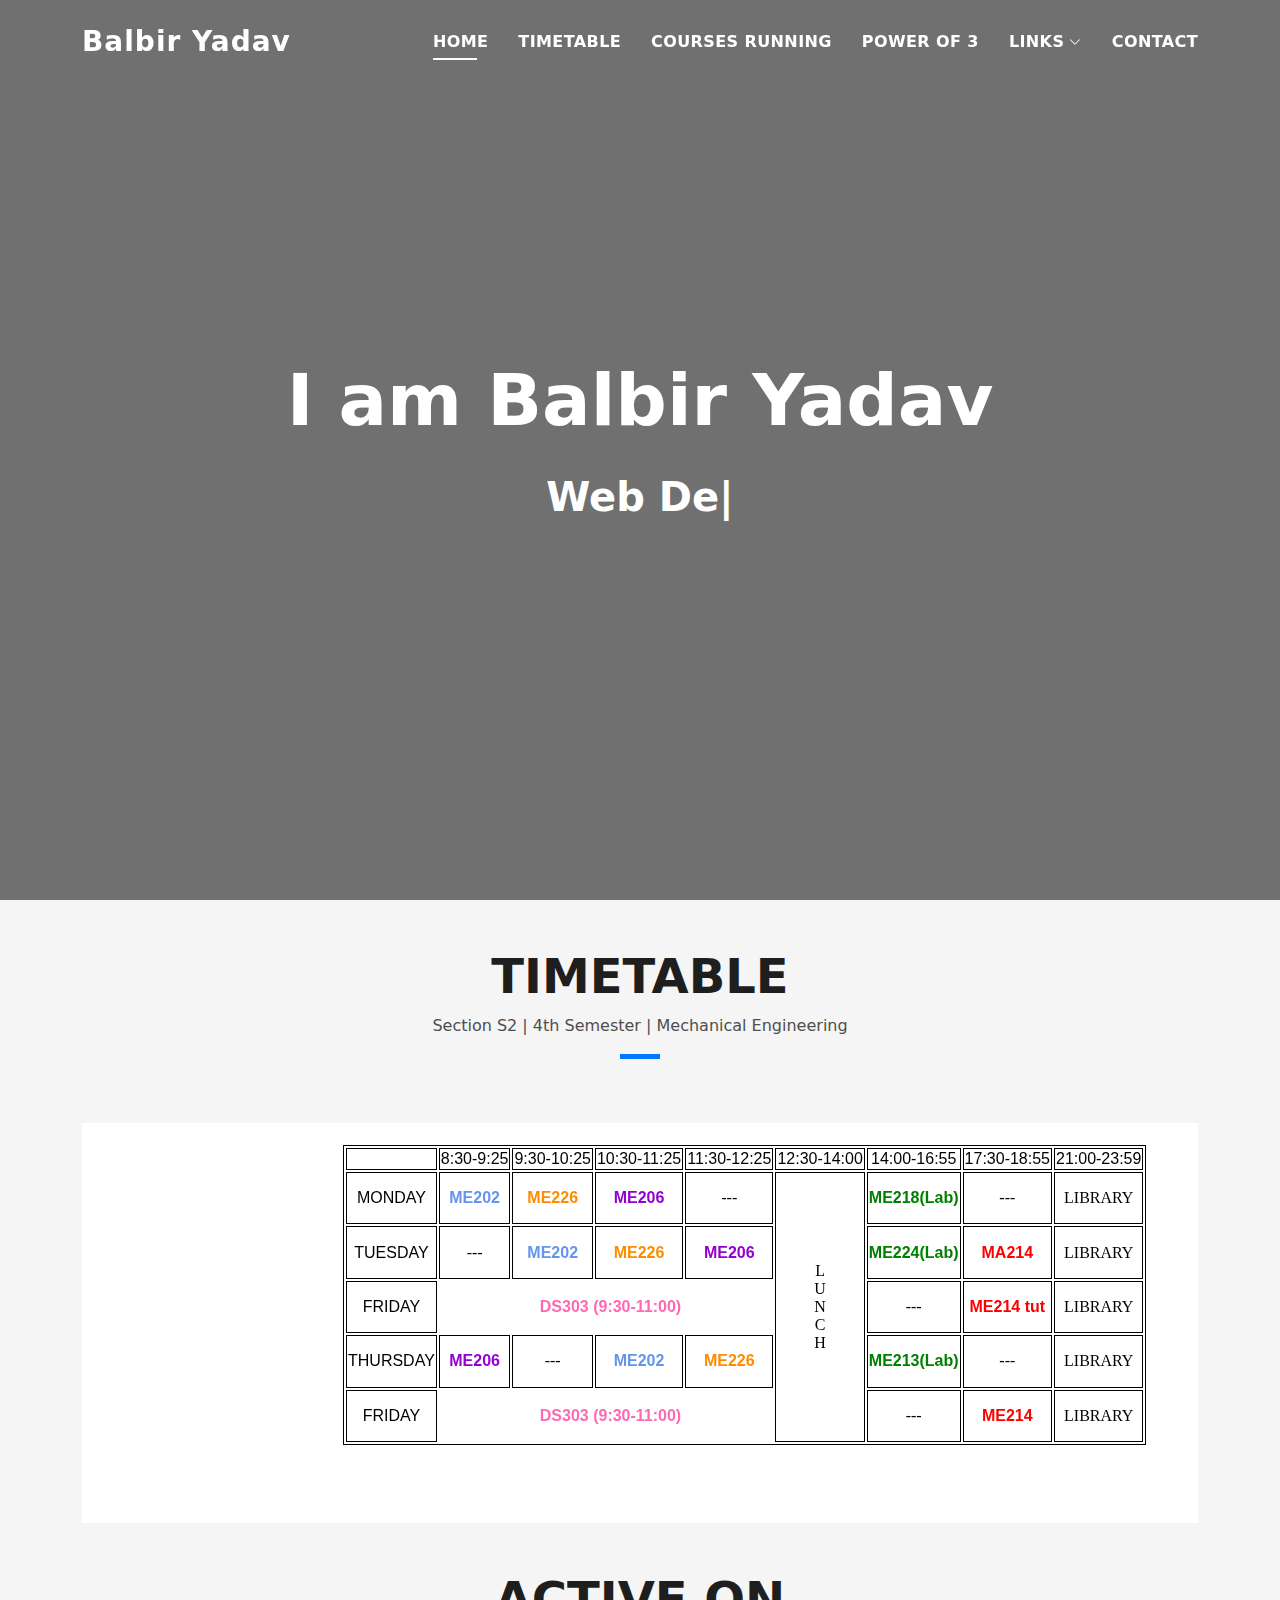
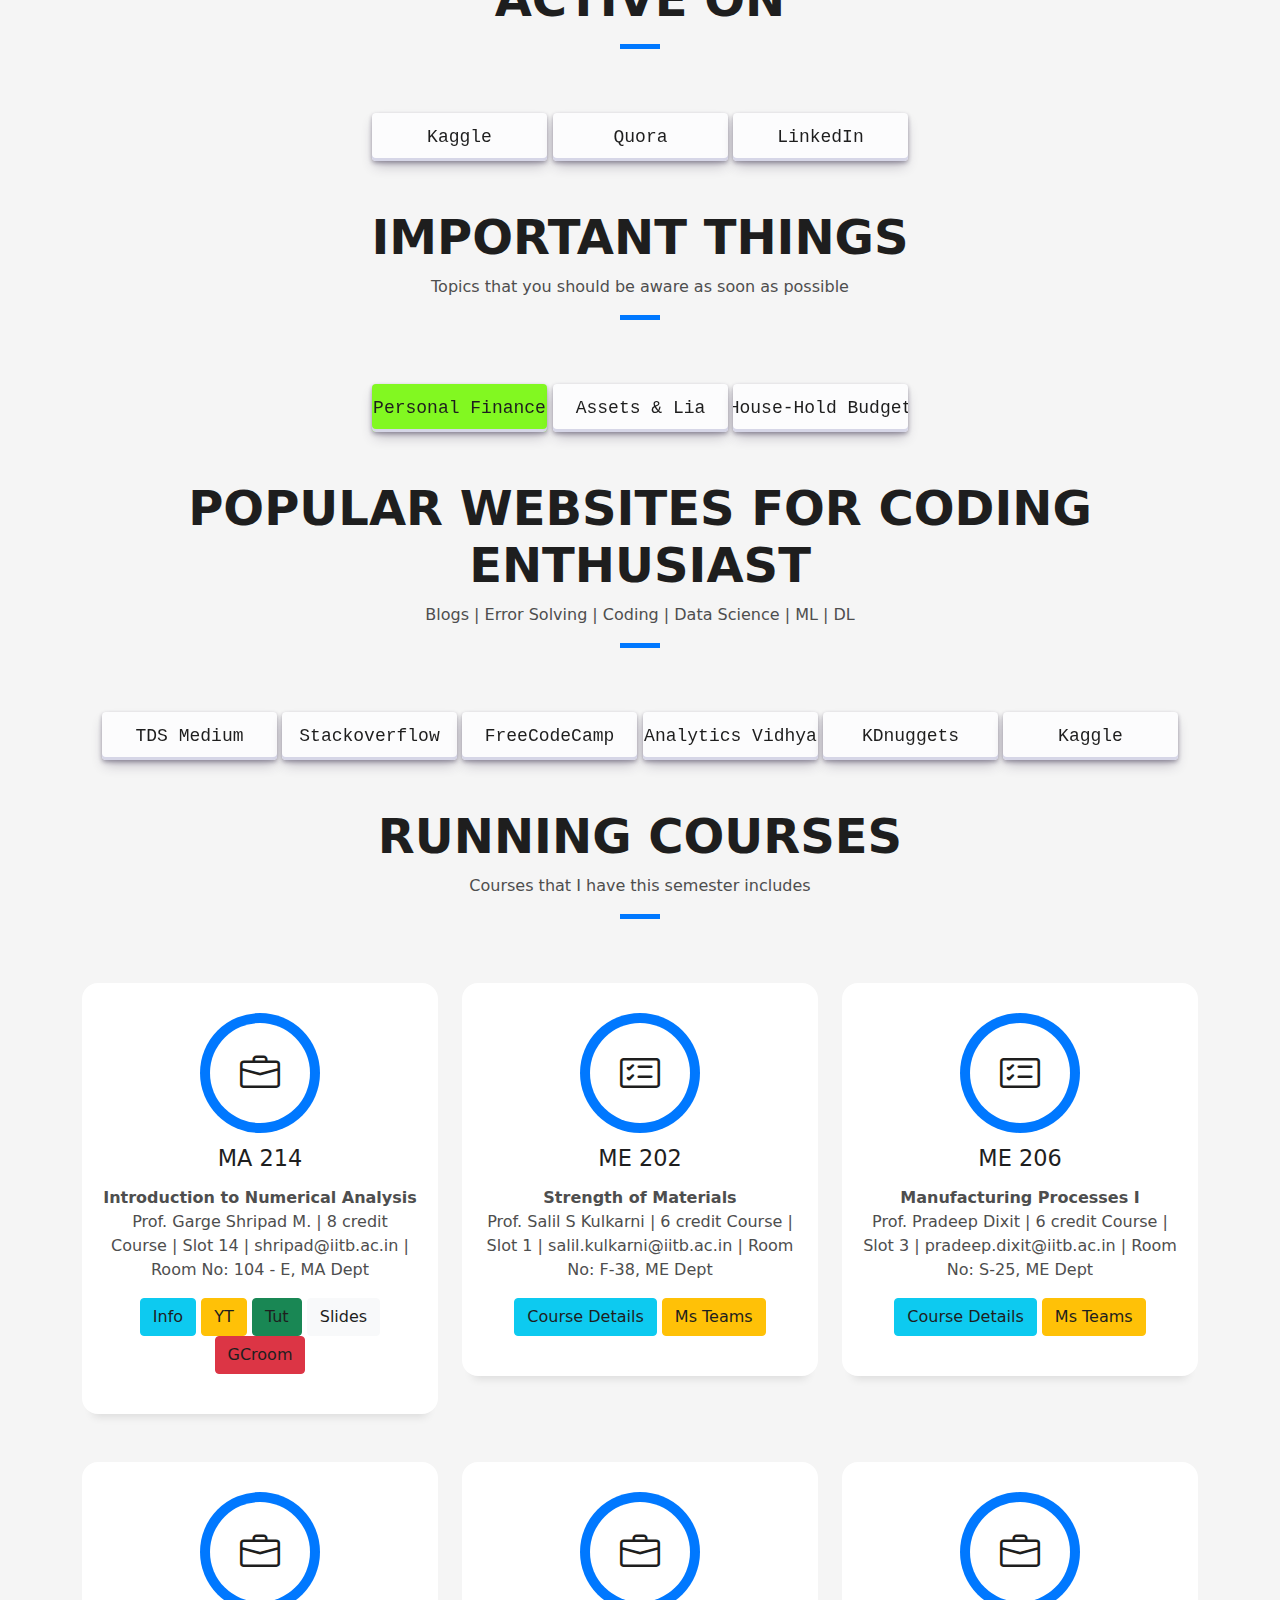
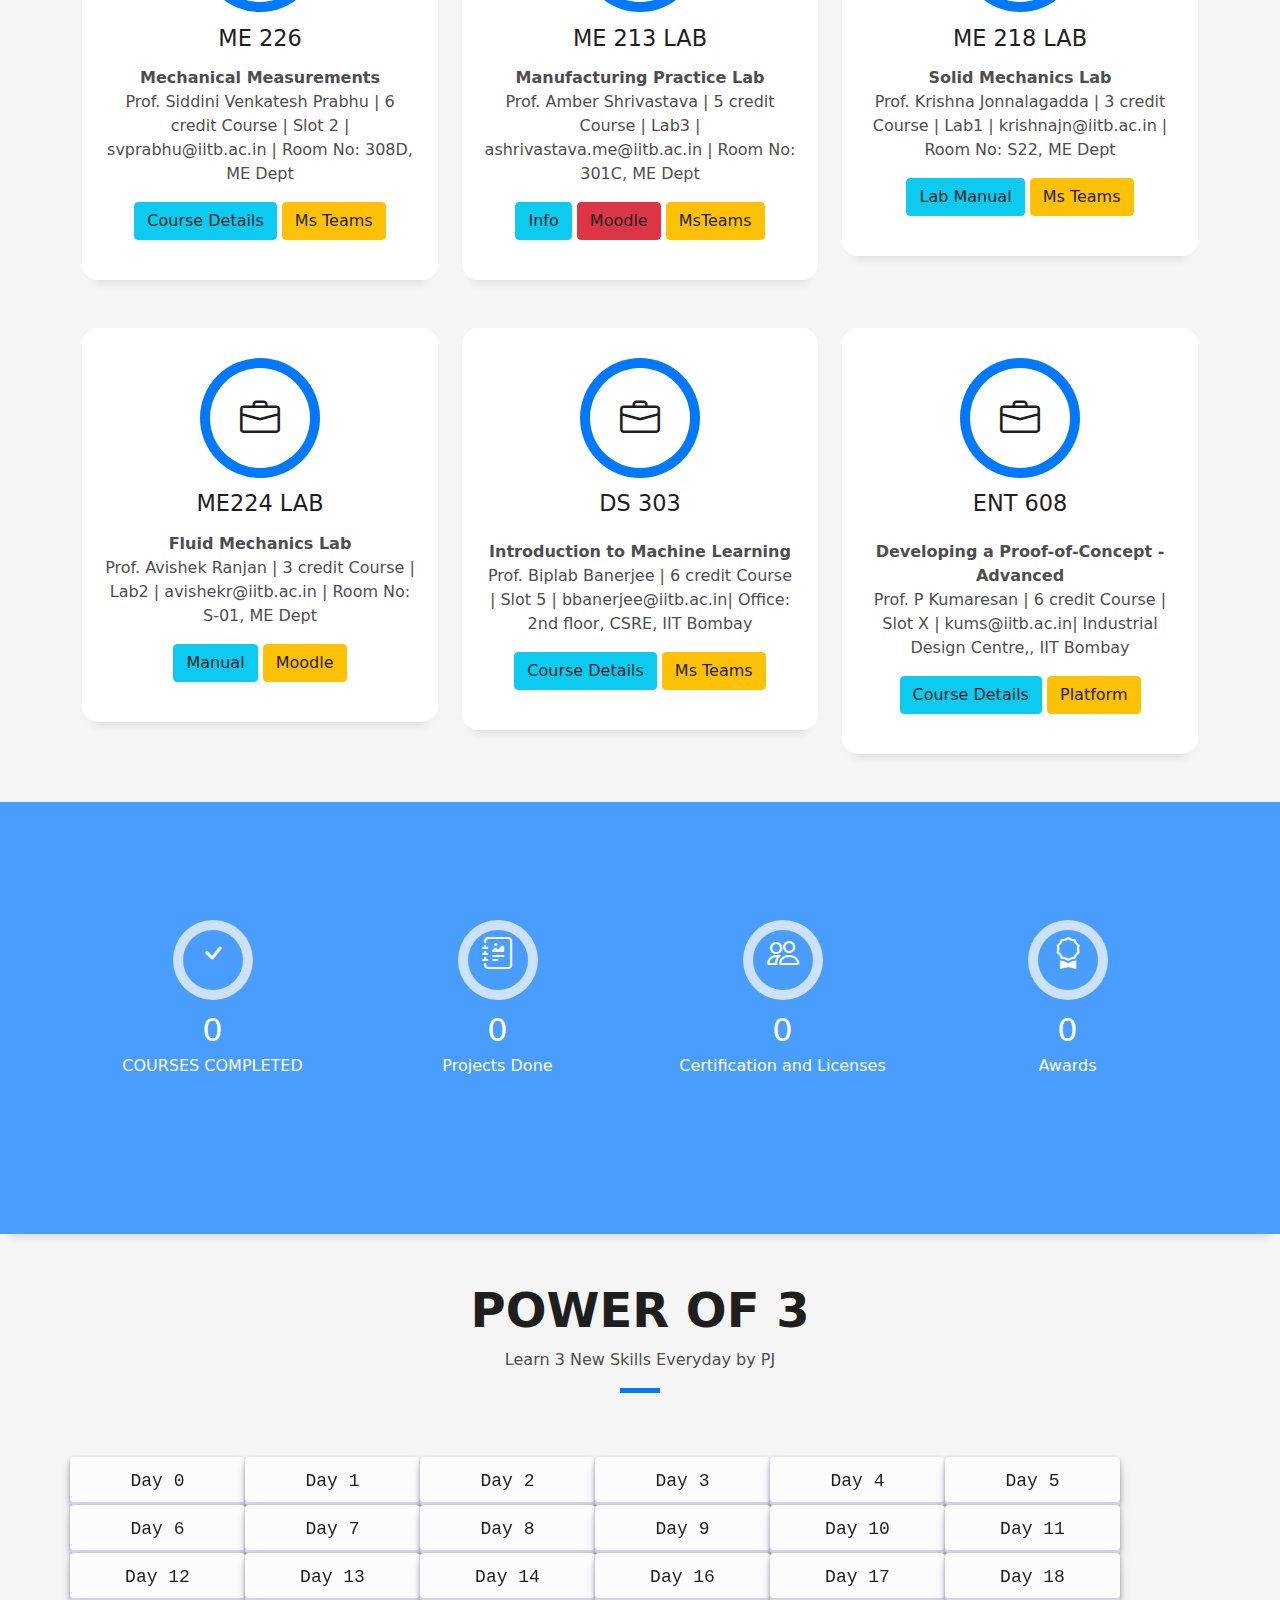
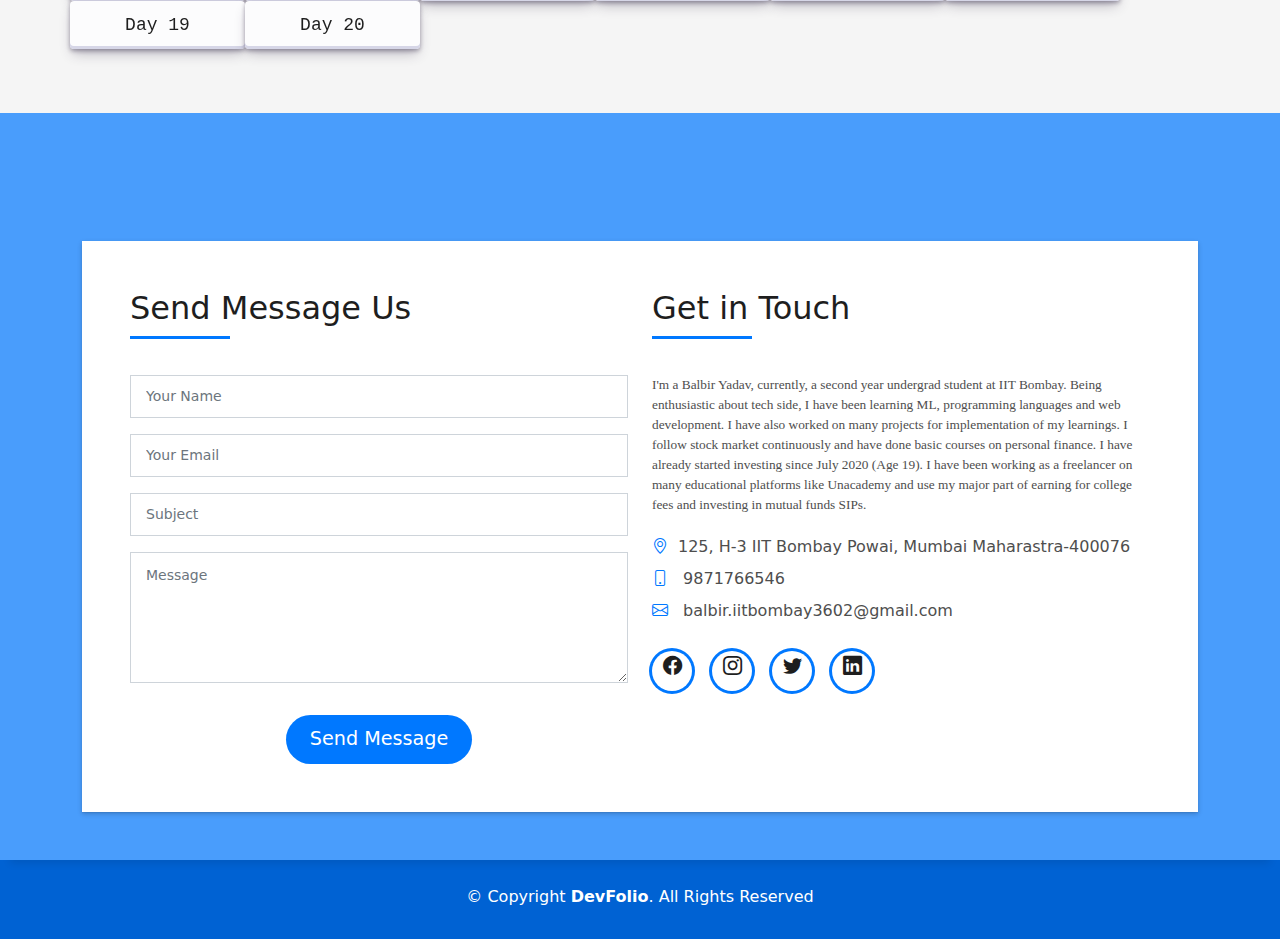
==== commit 316629b6: "updated" ====
--- a/index.html
+++ b/index.html
@@ -668,13 +668,7 @@
           <div class="copyright-box">
             <p class="copyright">&copy; Copyright <strong>DevFolio</strong>. All Rights Reserved</p>
             <div class="credits">
-              <!--
-              All the links in the footer should remain intact.
-              You can delete the links only if you purchased the pro version.
-              Licensing information: https://bootstrapmade.com/license/
-              Purchase the pro version with working PHP/AJAX contact form: https://bootstrapmade.com/buy/?theme=DevFolio
-            -->
-              Designed by <a href="https://bootstrapmade.com/">BootstrapMade</a>
+              
             </div>
           </div>
         </div>
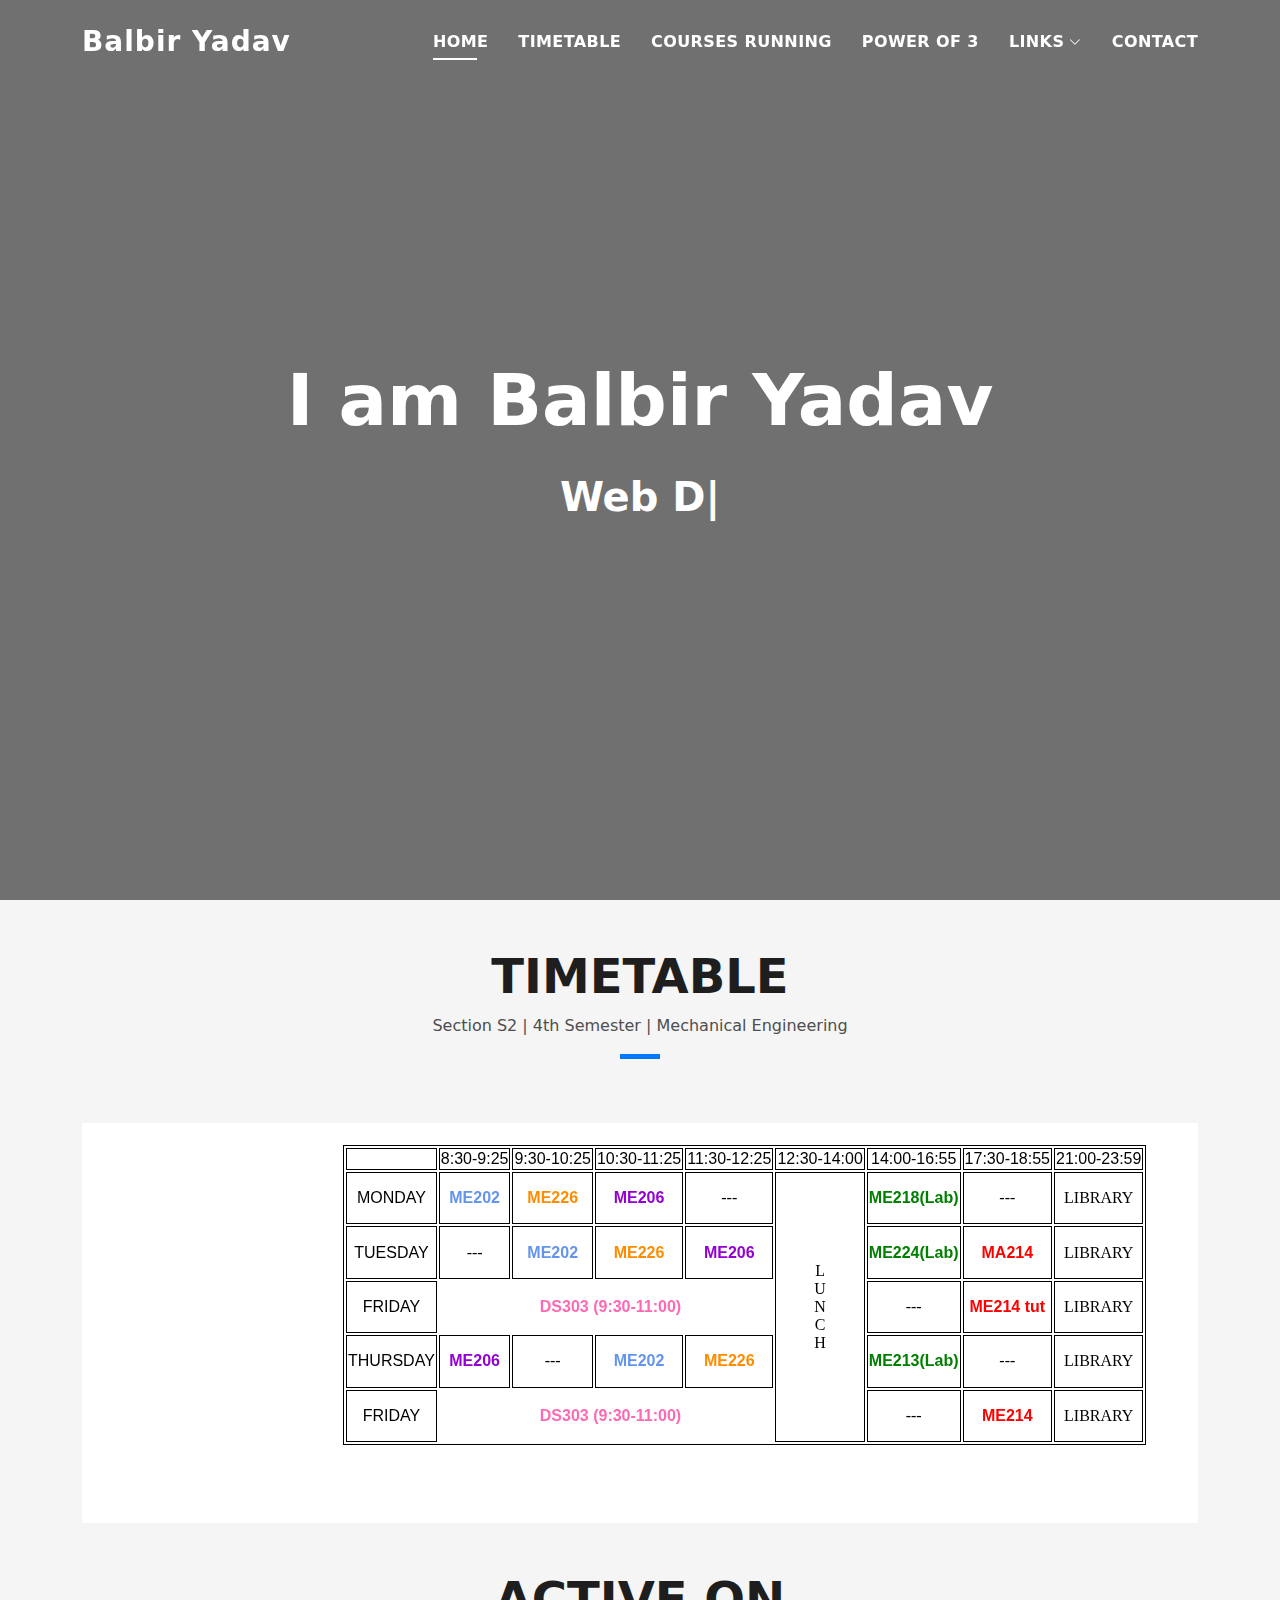
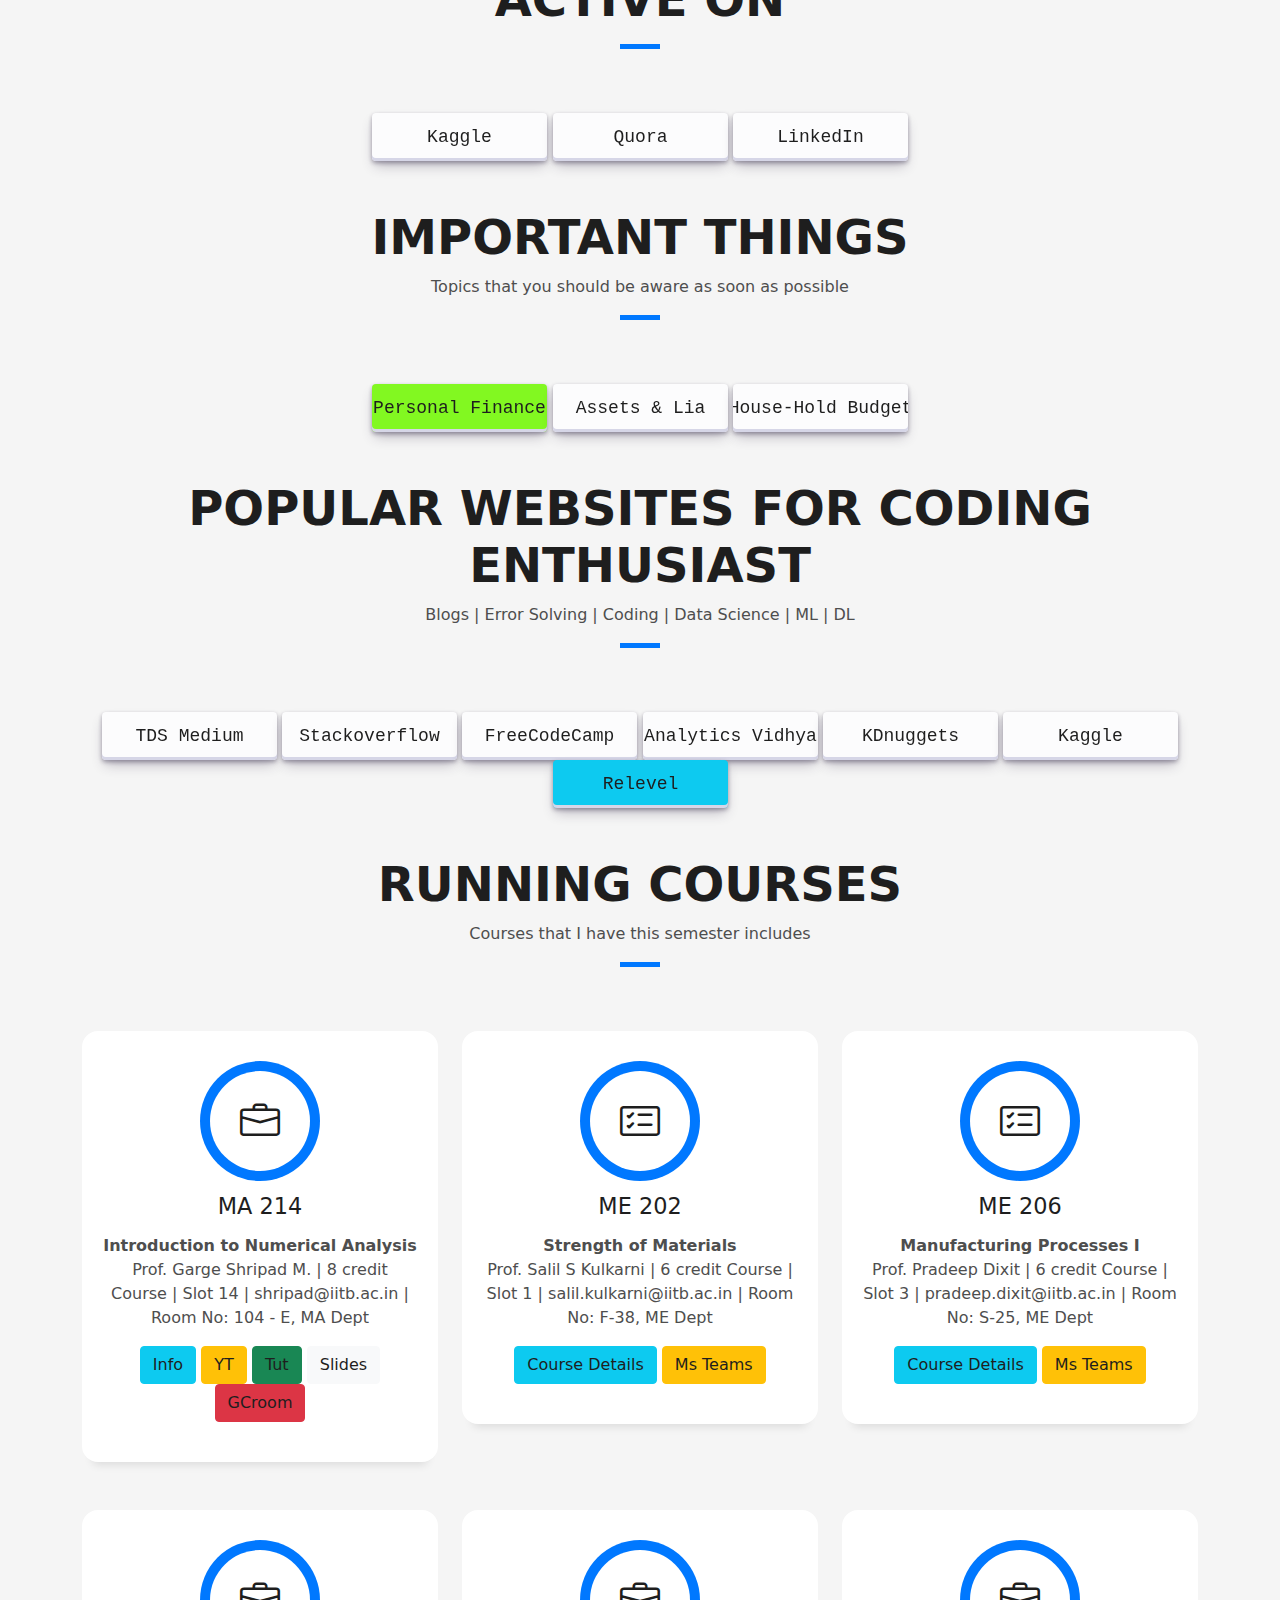
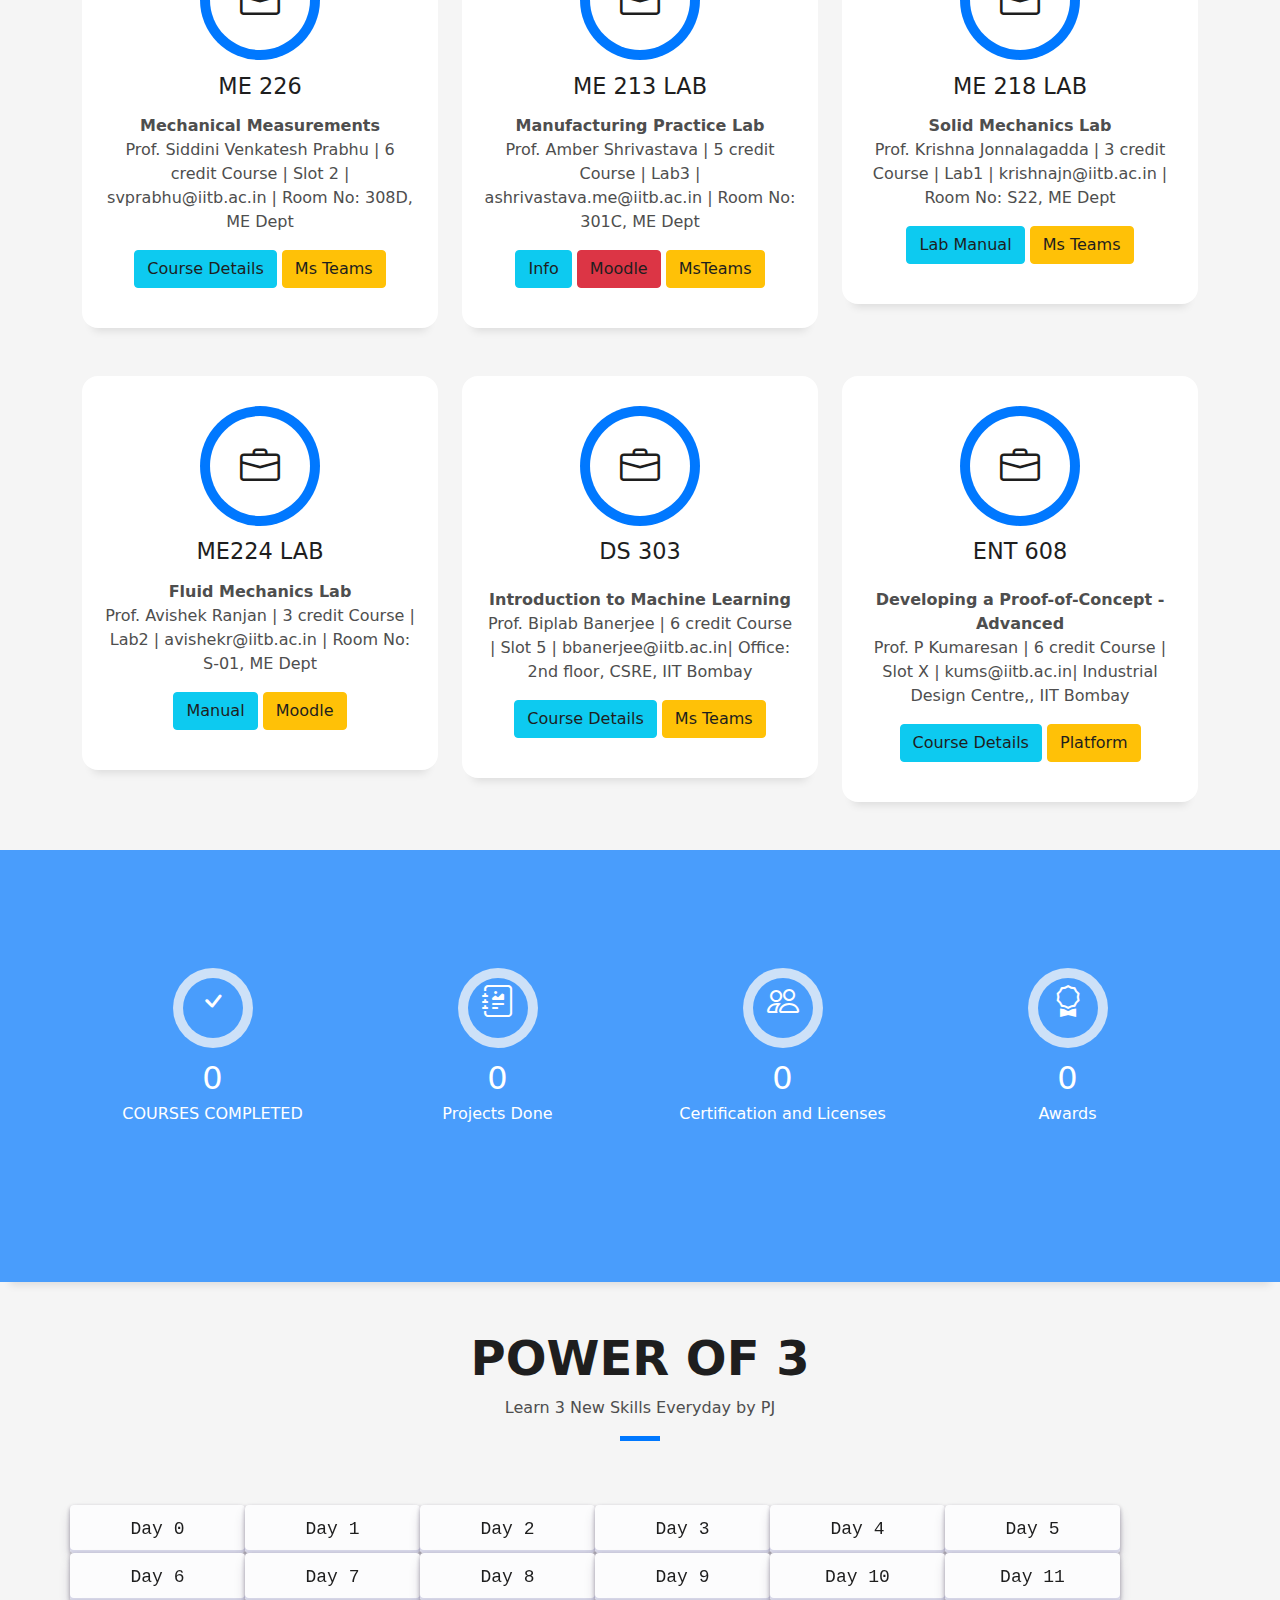
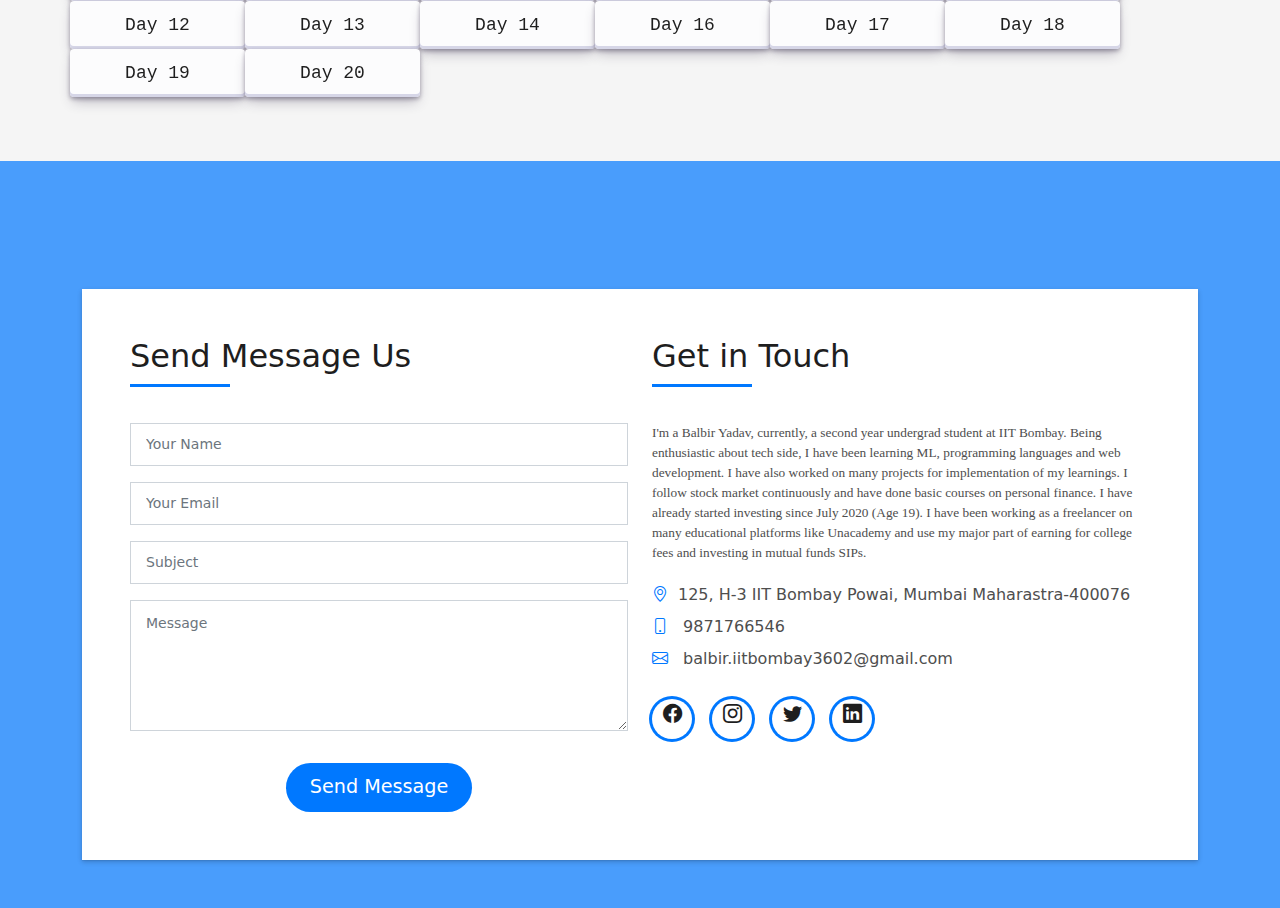
==== commit ae8d8e45: "updated more details" ====
--- a/index.html
+++ b/index.html
@@ -177,6 +177,7 @@
           <button class="button-30" role="button"><a href="https://www.analyticsvidhya.com/">Analytics Vidhya</a></button>
           <button class="button-30" role="button"><a href="https://www.kdnuggets.com/">KDnuggets</a></button>
           <button class="button-30" role="button"><a href="https://www.kaggle.com/">Kaggle</a></button>
+          <button class="button-30 bg-info" role="button"><a href="https://relevel.com/">Relevel</a></button>
         </center>
 
         </div>
@@ -661,20 +662,7 @@
   </main><!-- End #main -->
 
   <!-- ======= Footer ======= -->
-  <footer>
-    <div class="container">
-      <div class="row">
-        <div class="col-sm-12">
-          <div class="copyright-box">
-            <p class="copyright">&copy; Copyright <strong>DevFolio</strong>. All Rights Reserved</p>
-            <div class="credits">
-              
-            </div>
-          </div>
-        </div>
-      </div>
-    </div>
-  </footer><!-- End  Footer -->
+  
 
   <div id="preloader"></div>
   <a href="#" class="back-to-top d-flex align-items-center justify-content-center"><i
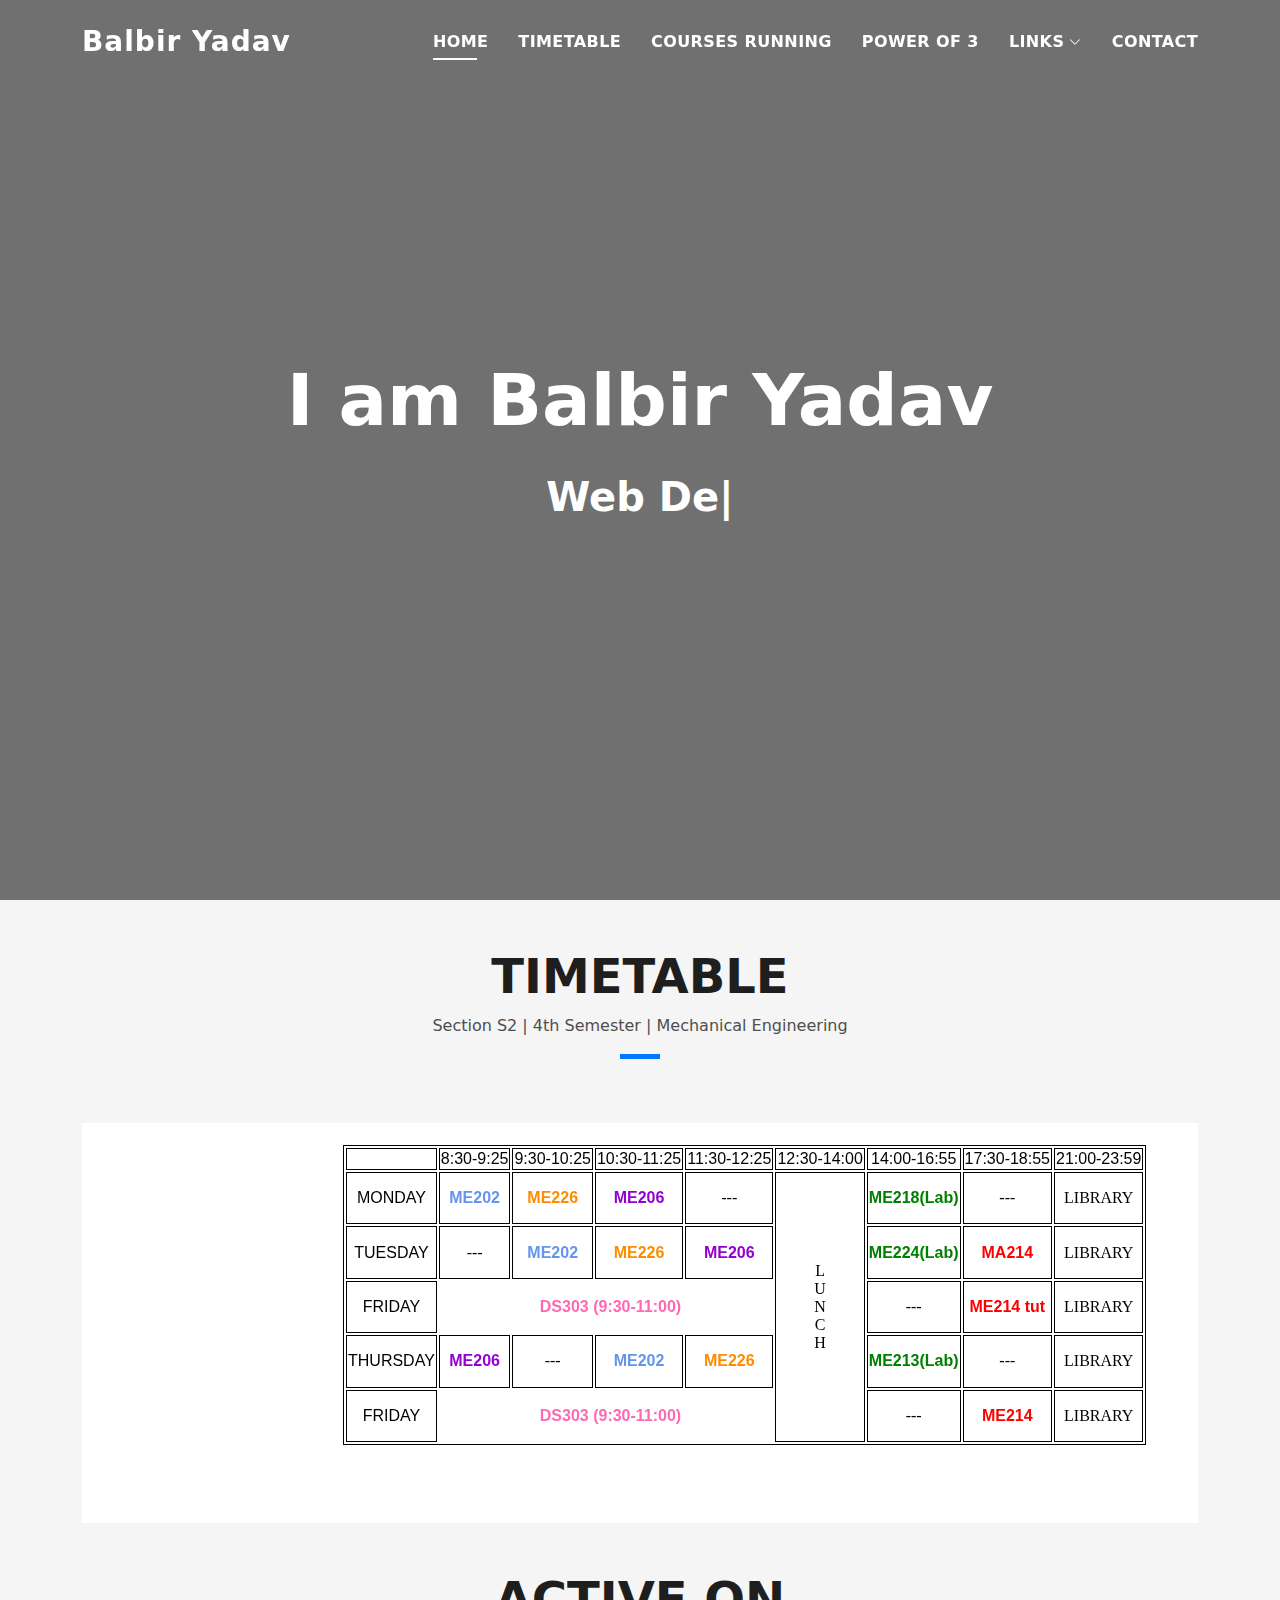
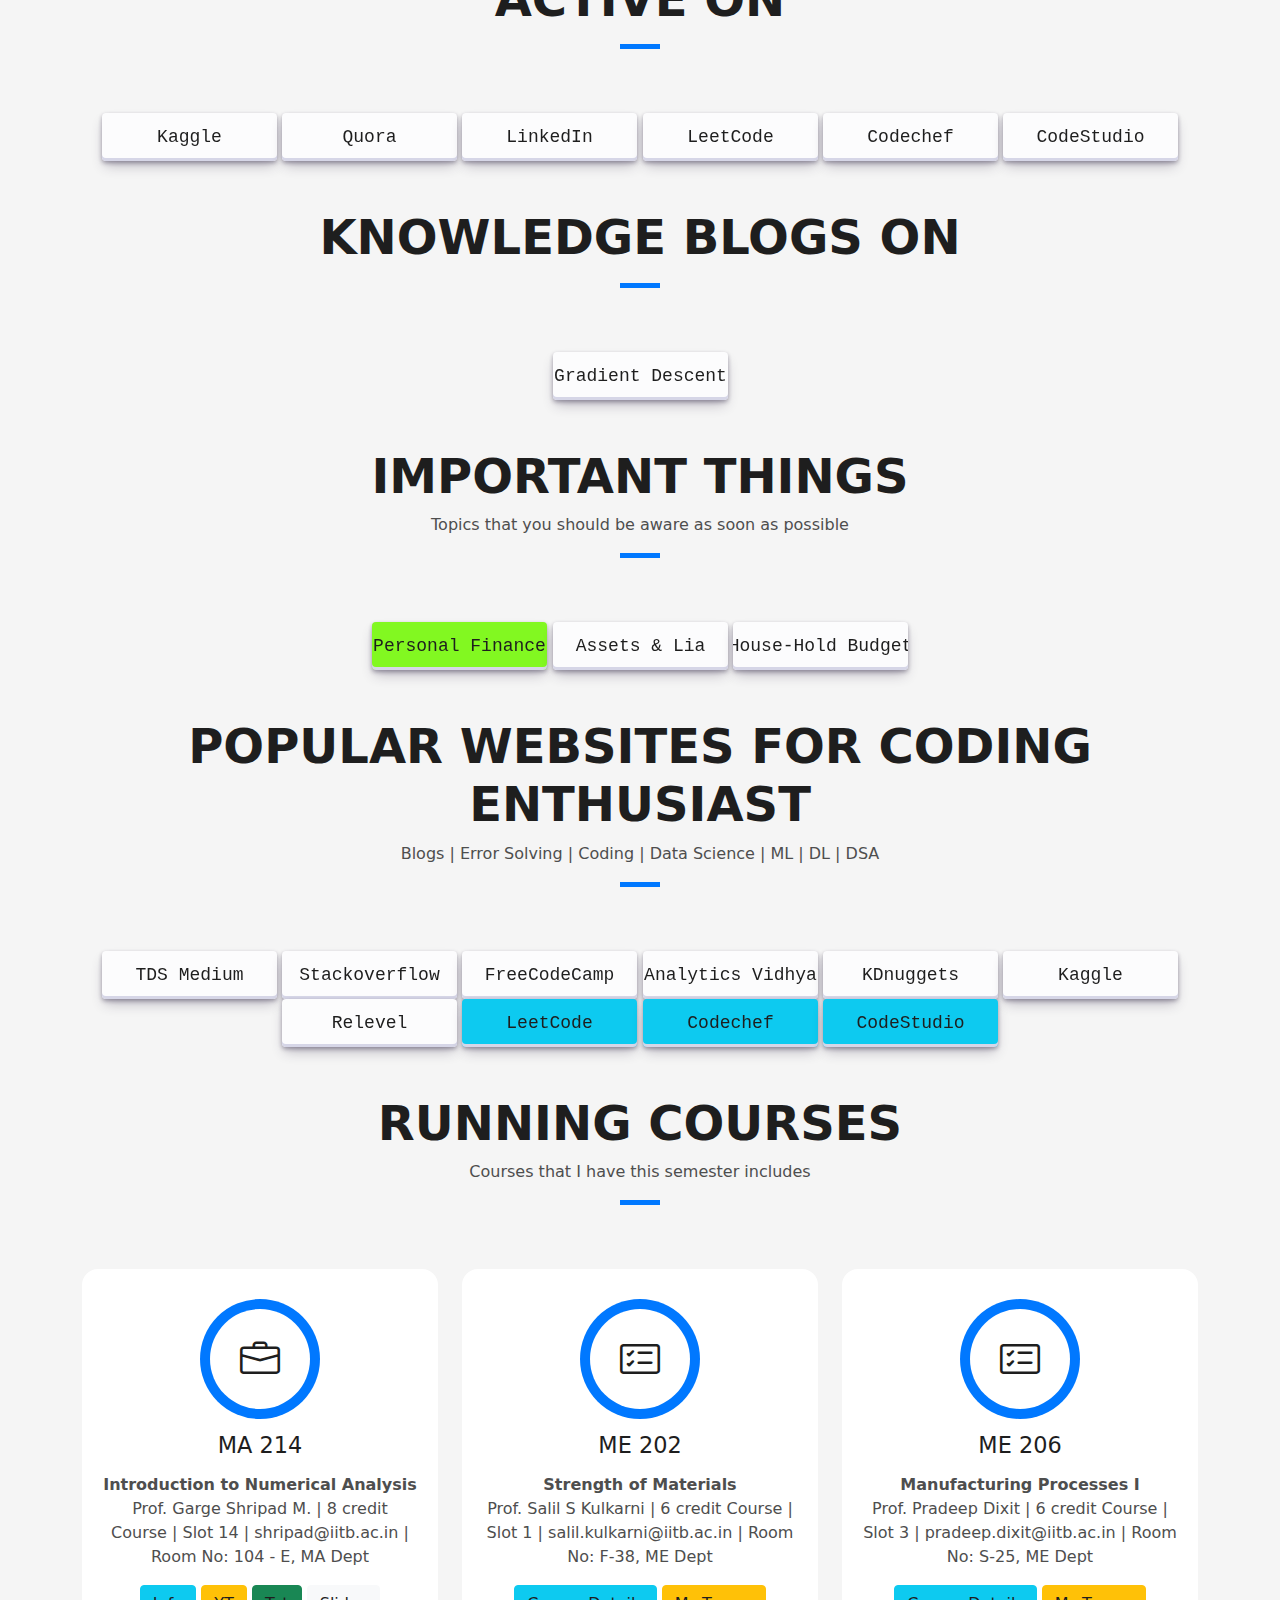
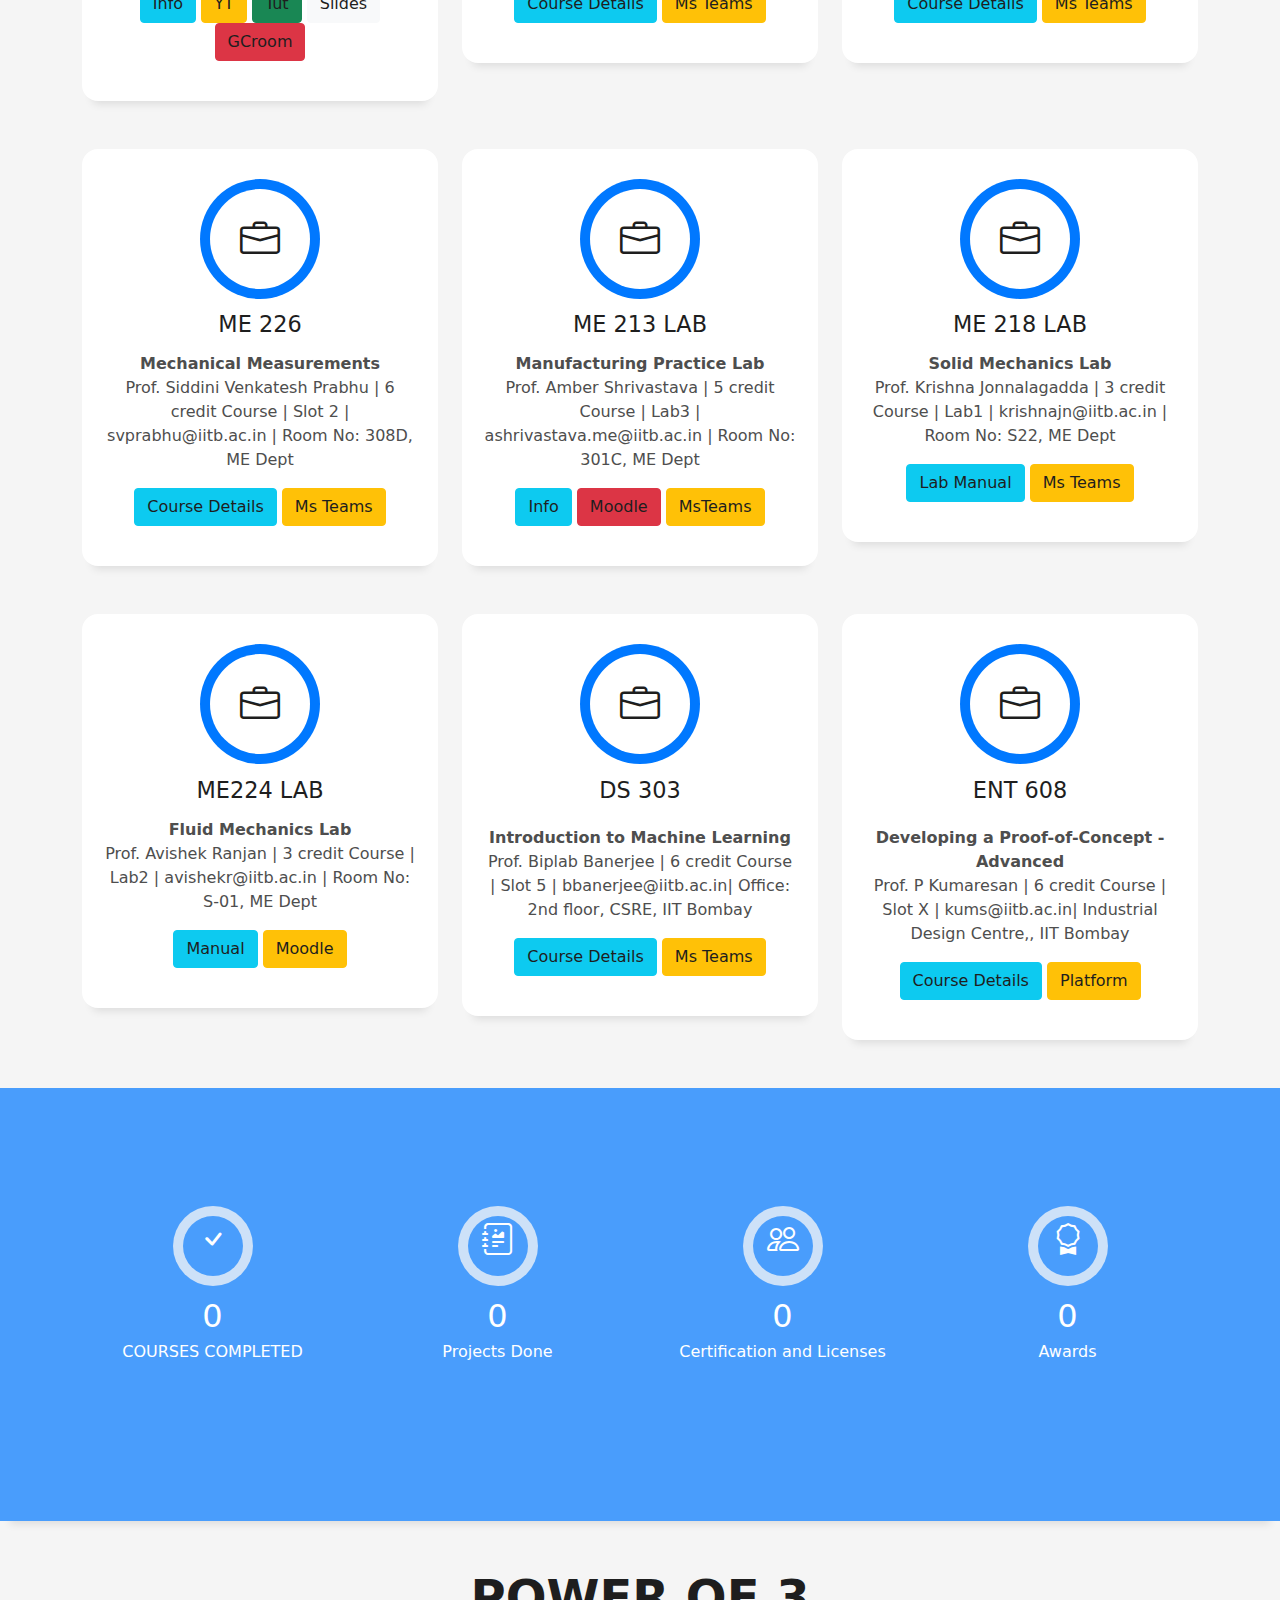
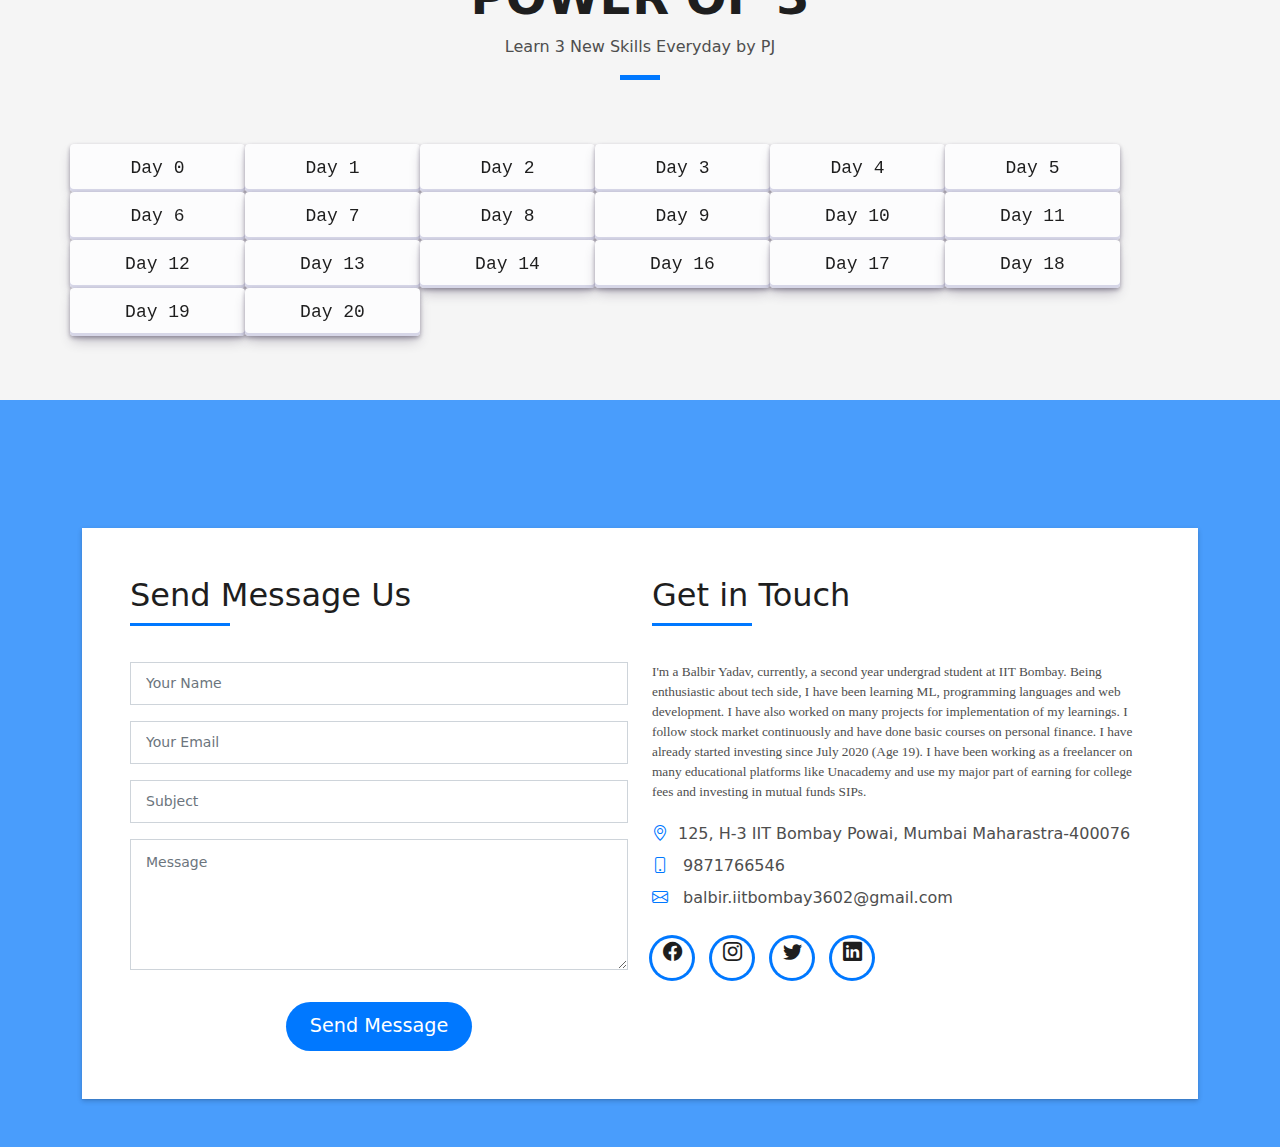
==== commit 8f1488b2: "DSA+ML related sites" ====
--- a/index.html
+++ b/index.html
@@ -126,7 +126,33 @@
           <button class="button-30" role="button"><a href="https://www.kaggle.com/">Kaggle</a></button>
           <button class="button-30" role="button"><a href="https://www.quora.com/profile/Balbir-Yadav-28">Quora</a></button>
           <button class="button-30" role="button"><a href="https://www.linkedin.com/in/balbir-yadav-9775bb1b3/">LinkedIn</a></button>
+          <button class="button-30" role="button"><a href="https://leetcode.com/">LeetCode</a></button>
+          <button class="button-30" role="button"><a href="https://www.codechef.com/">Codechef</a></button>
+          <button class="button-30" role="button"><a href="https://www.codingninjas.com/codestudio">CodeStudio</a></button>
+        
         </center>
+
+        </div>
+      </div>
+    </section>
+
+    <section id="timetable" class="services-mf pt-5 route">
+      <div class="container">
+        <div class="row">
+          <div class="col-sm-12">
+            <div class="title-box text-center">
+              <h5 class="title-a">
+               Knowledge Blogs On
+              </h5>
+              <p class="subtitle-a">
+                
+              </p>
+              <div class="line-mf"></div>
+            </div>
+          </div>
+          <center>      
+          <button class="button-30" role="button"><a href="https://blog.paperspace.com/intro-to-optimization-in-deep-learning-gradient-descent/">Gradient Descent</a></button>
+          </center>
 
         </div>
       </div>
@@ -165,7 +191,7 @@
                 Popular Websites for Coding Enthusiast 
               </h5>
               <p class="subtitle-a">
-                Blogs | Error Solving | Coding | Data Science | ML | DL 
+                Blogs | Error Solving | Coding | Data Science | ML | DL | DSA
               </p>
               <div class="line-mf"></div>
             </div>
@@ -177,7 +203,10 @@
           <button class="button-30" role="button"><a href="https://www.analyticsvidhya.com/">Analytics Vidhya</a></button>
           <button class="button-30" role="button"><a href="https://www.kdnuggets.com/">KDnuggets</a></button>
           <button class="button-30" role="button"><a href="https://www.kaggle.com/">Kaggle</a></button>
-          <button class="button-30 bg-info" role="button"><a href="https://relevel.com/">Relevel</a></button>
+          <button class="button-30" role="button"><a href="https://relevel.com/">Relevel</a></button>
+          <button class="button-30 bg-info" role="button"><a href="https://leetcode.com/">LeetCode</a></button>
+          <button class="button-30 bg-info" role="button"><a href="https://www.codechef.com/">Codechef</a></button>
+          <button class="button-30 bg-info" role="button"><a href="https://www.codingninjas.com/codestudio">CodeStudio</a></button>
         </center>
 
         </div>
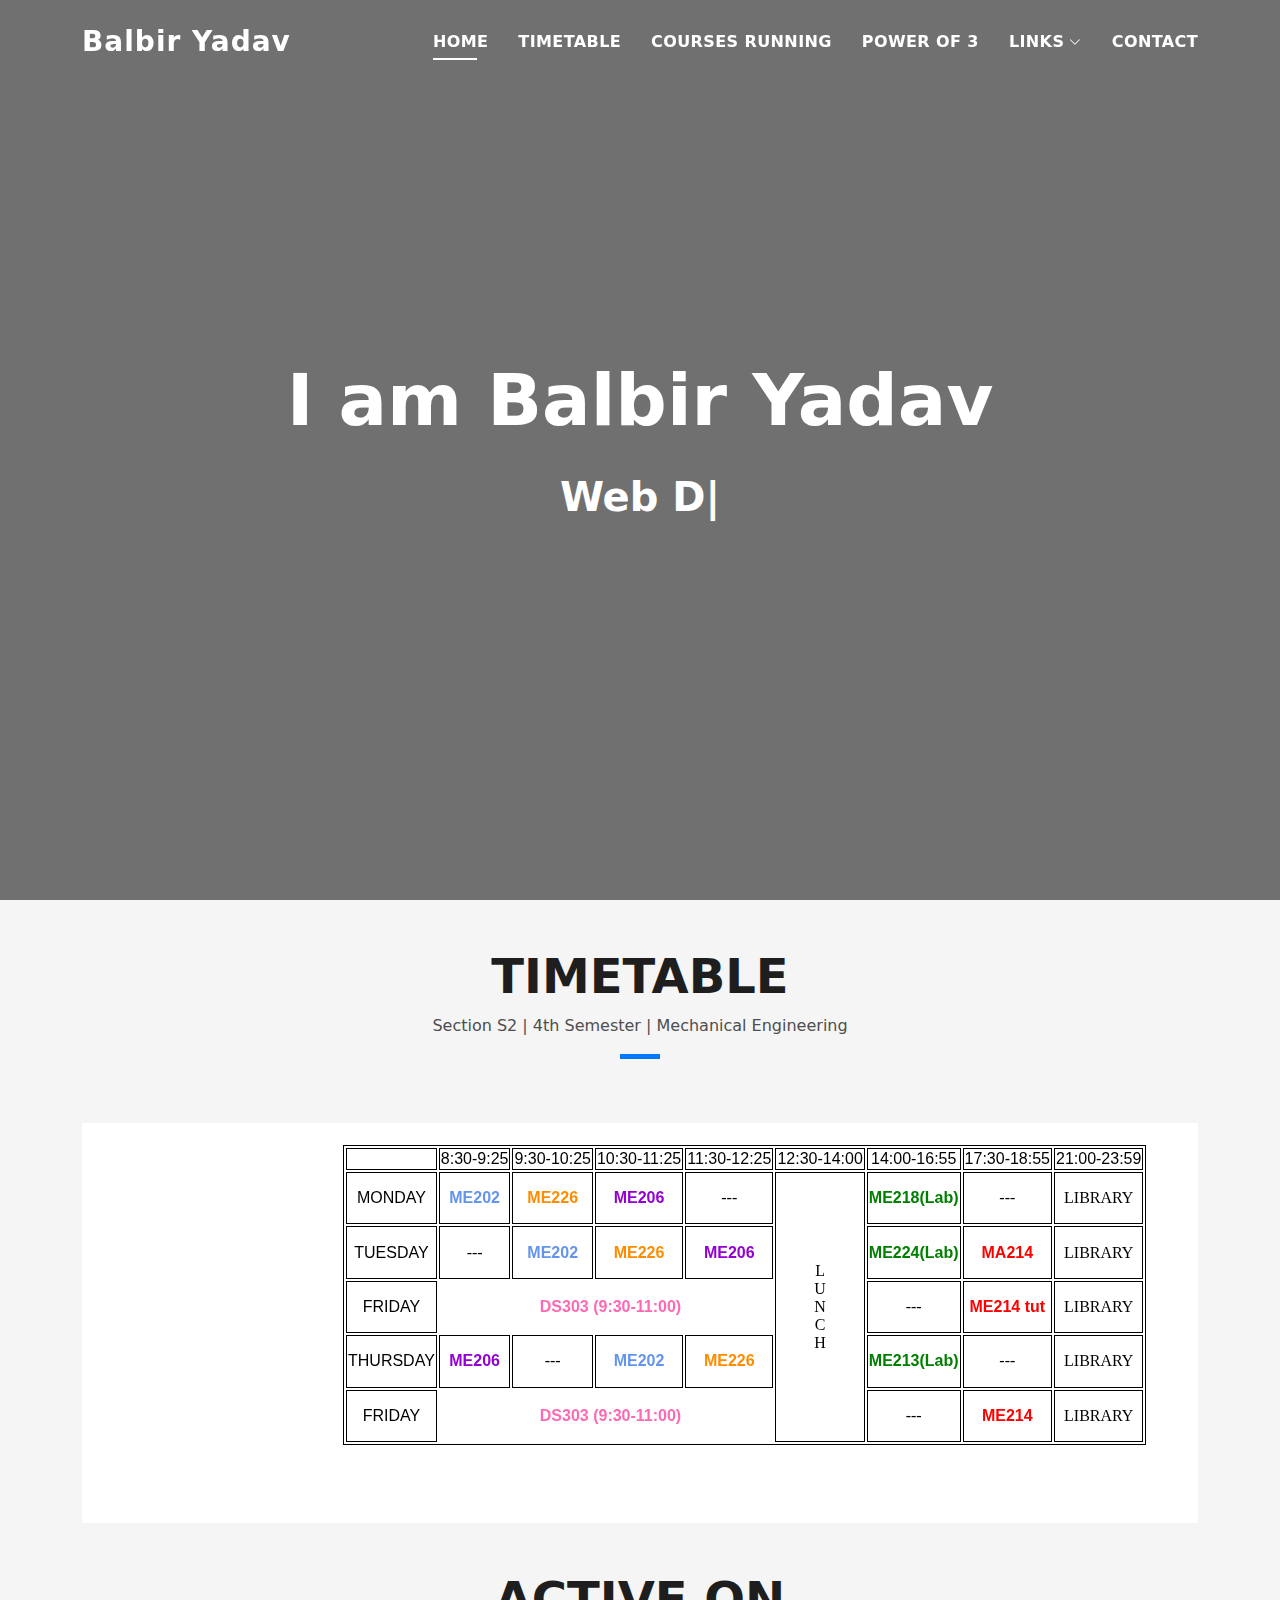
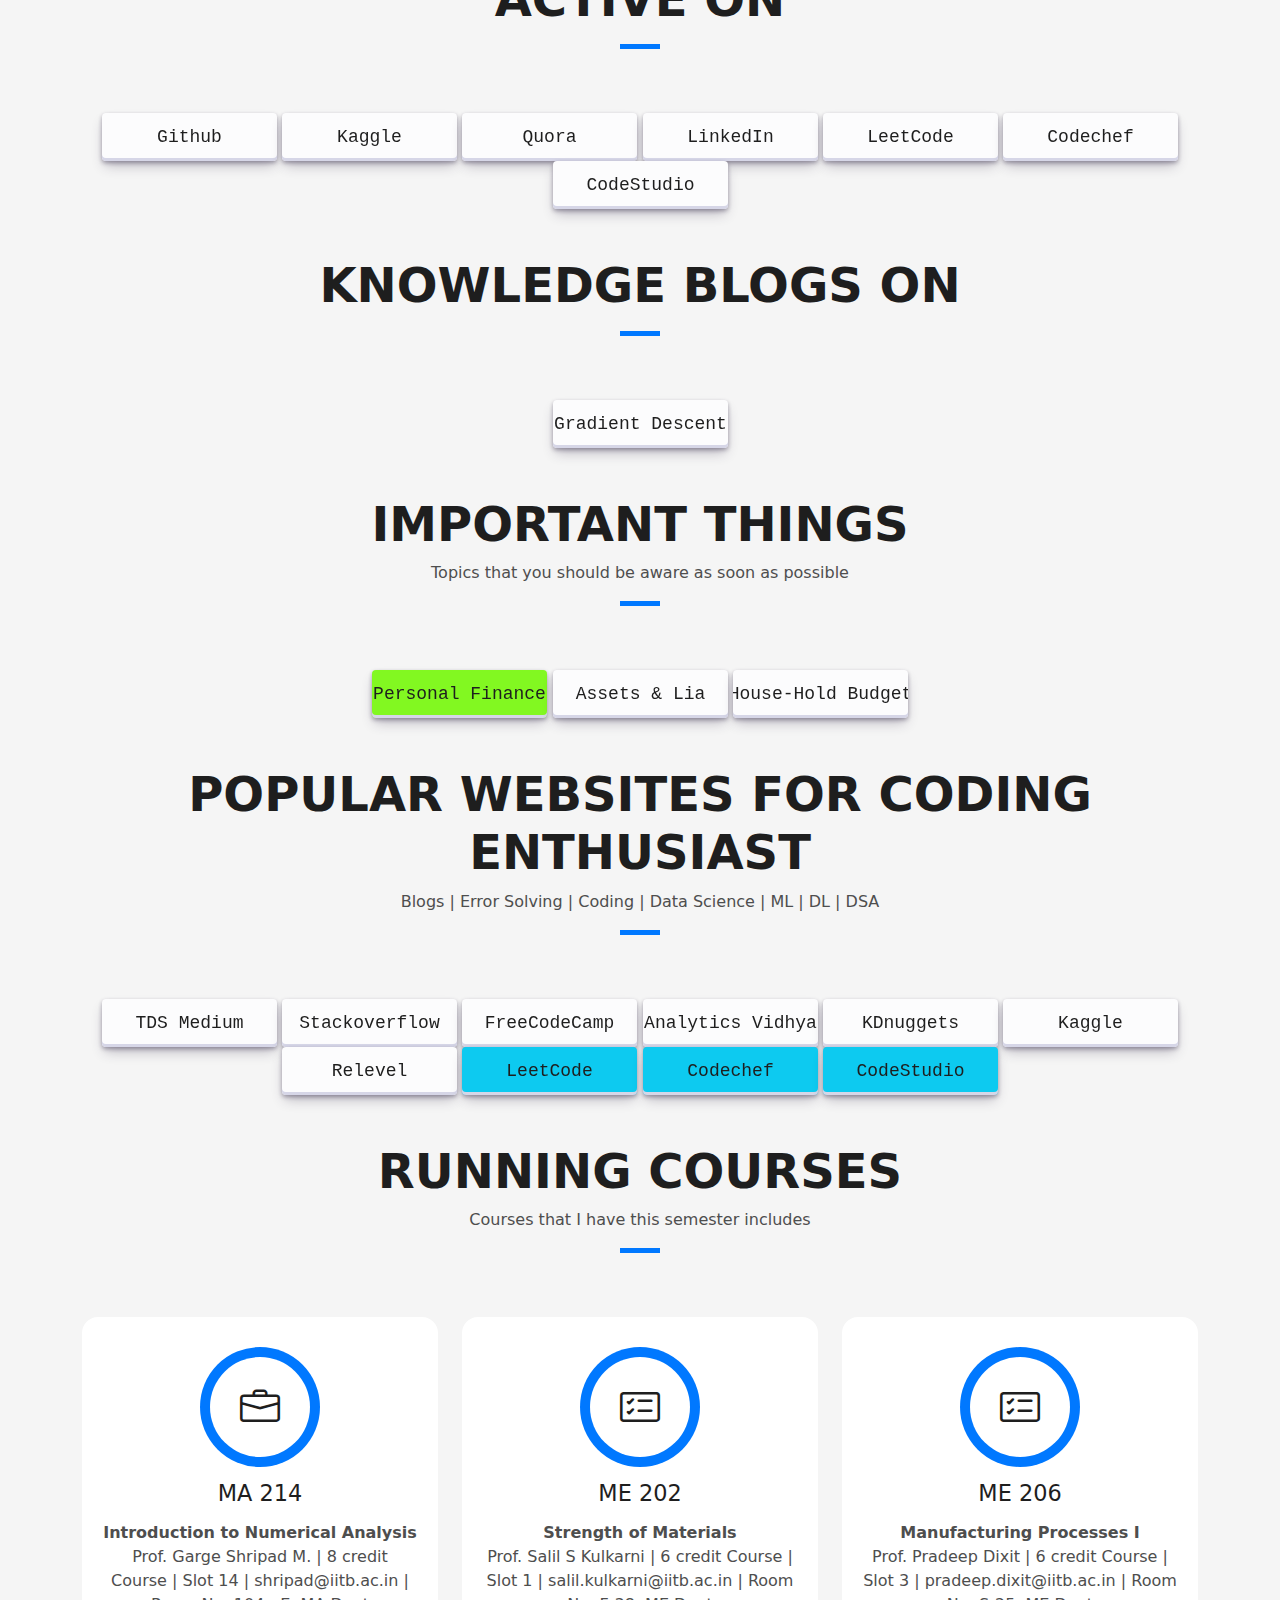
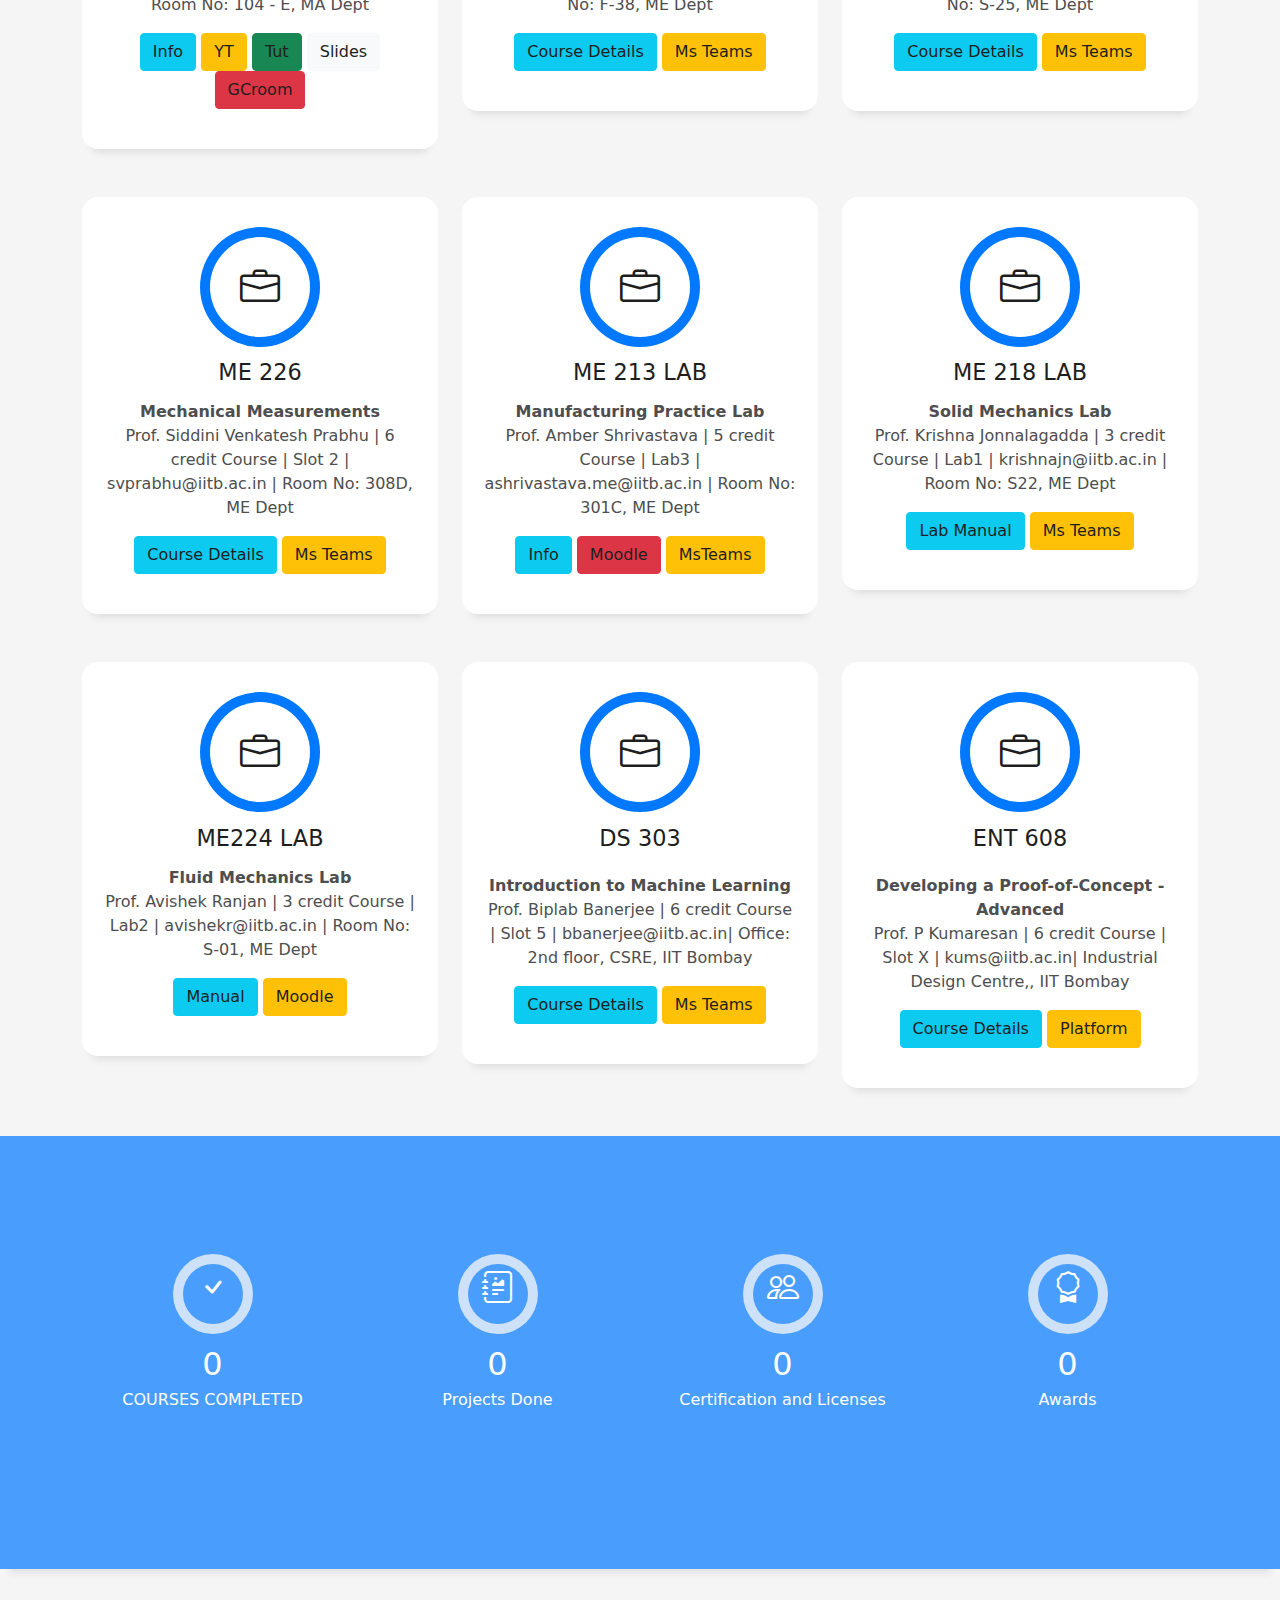
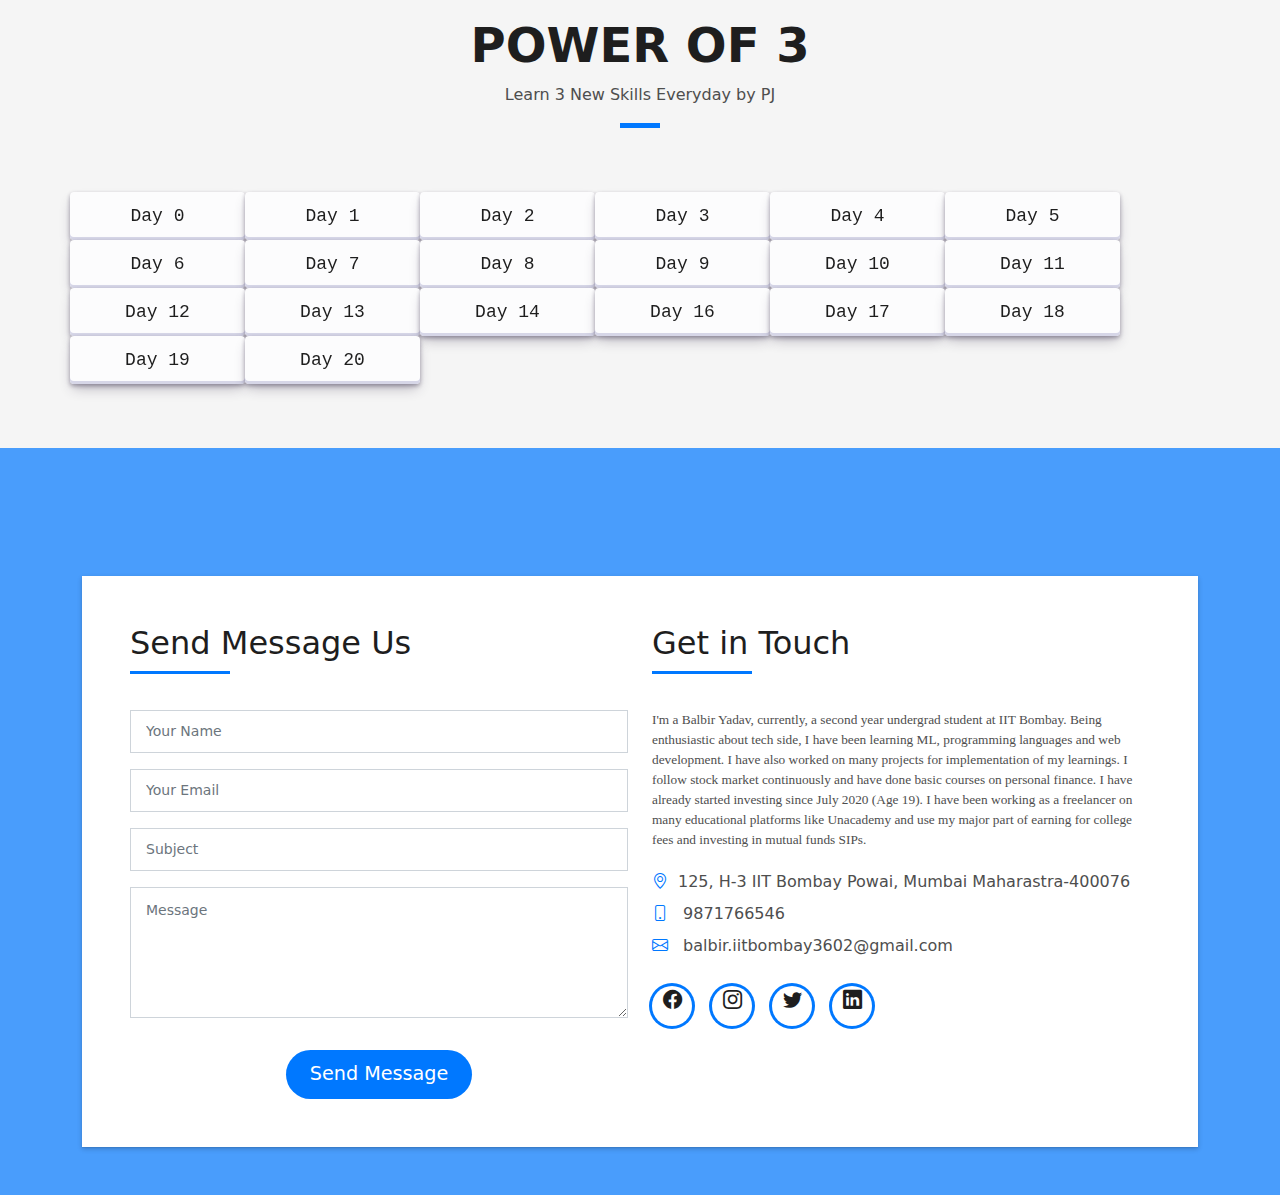
==== commit 479cfe2e: "updated active On part" ====
--- a/index.html
+++ b/index.html
@@ -123,6 +123,7 @@
             </div>
           </div>
           <center>      
+          <button class="button-30" role="button" [href]="https://github.com/Yadavbalbir"><a href="https://github.com/Yadavbalbir">Github</a></button>
           <button class="button-30" role="button"><a href="https://www.kaggle.com/">Kaggle</a></button>
           <button class="button-30" role="button"><a href="https://www.quora.com/profile/Balbir-Yadav-28">Quora</a></button>
           <button class="button-30" role="button"><a href="https://www.linkedin.com/in/balbir-yadav-9775bb1b3/">LinkedIn</a></button>
